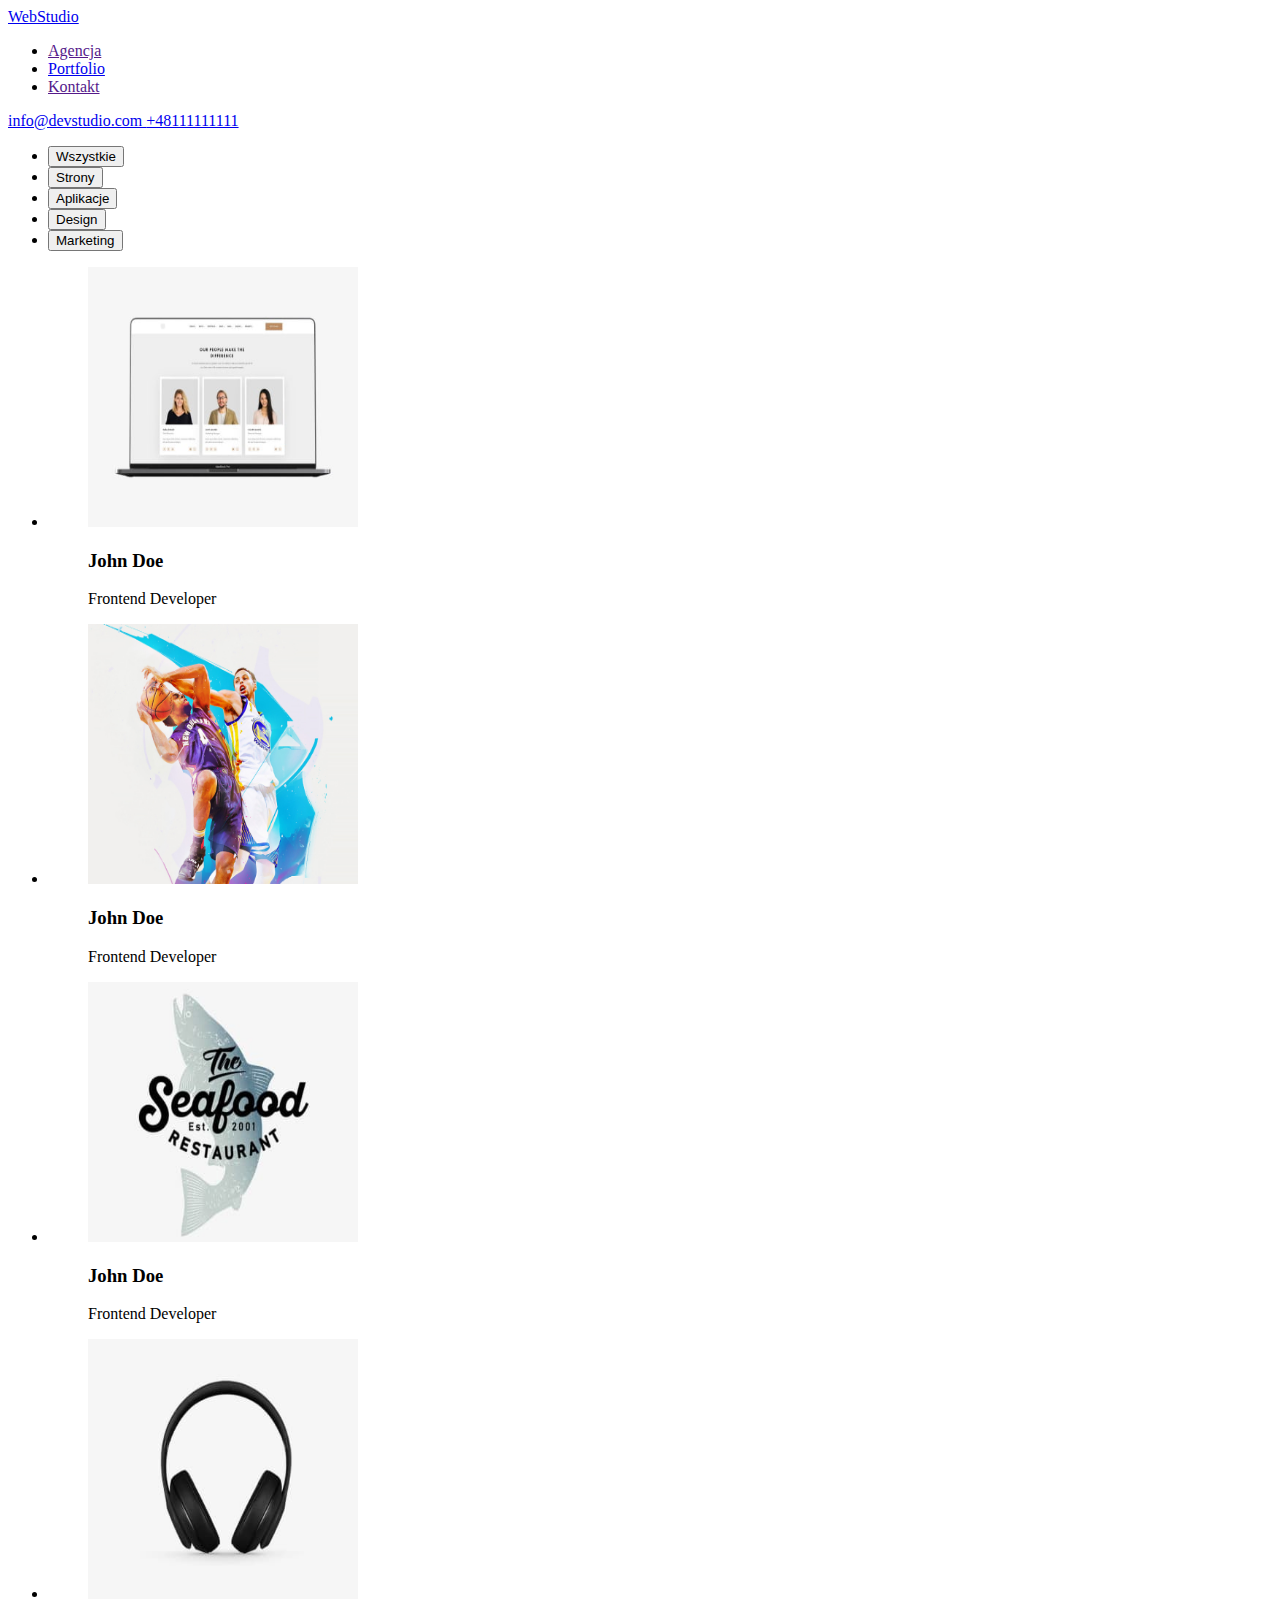
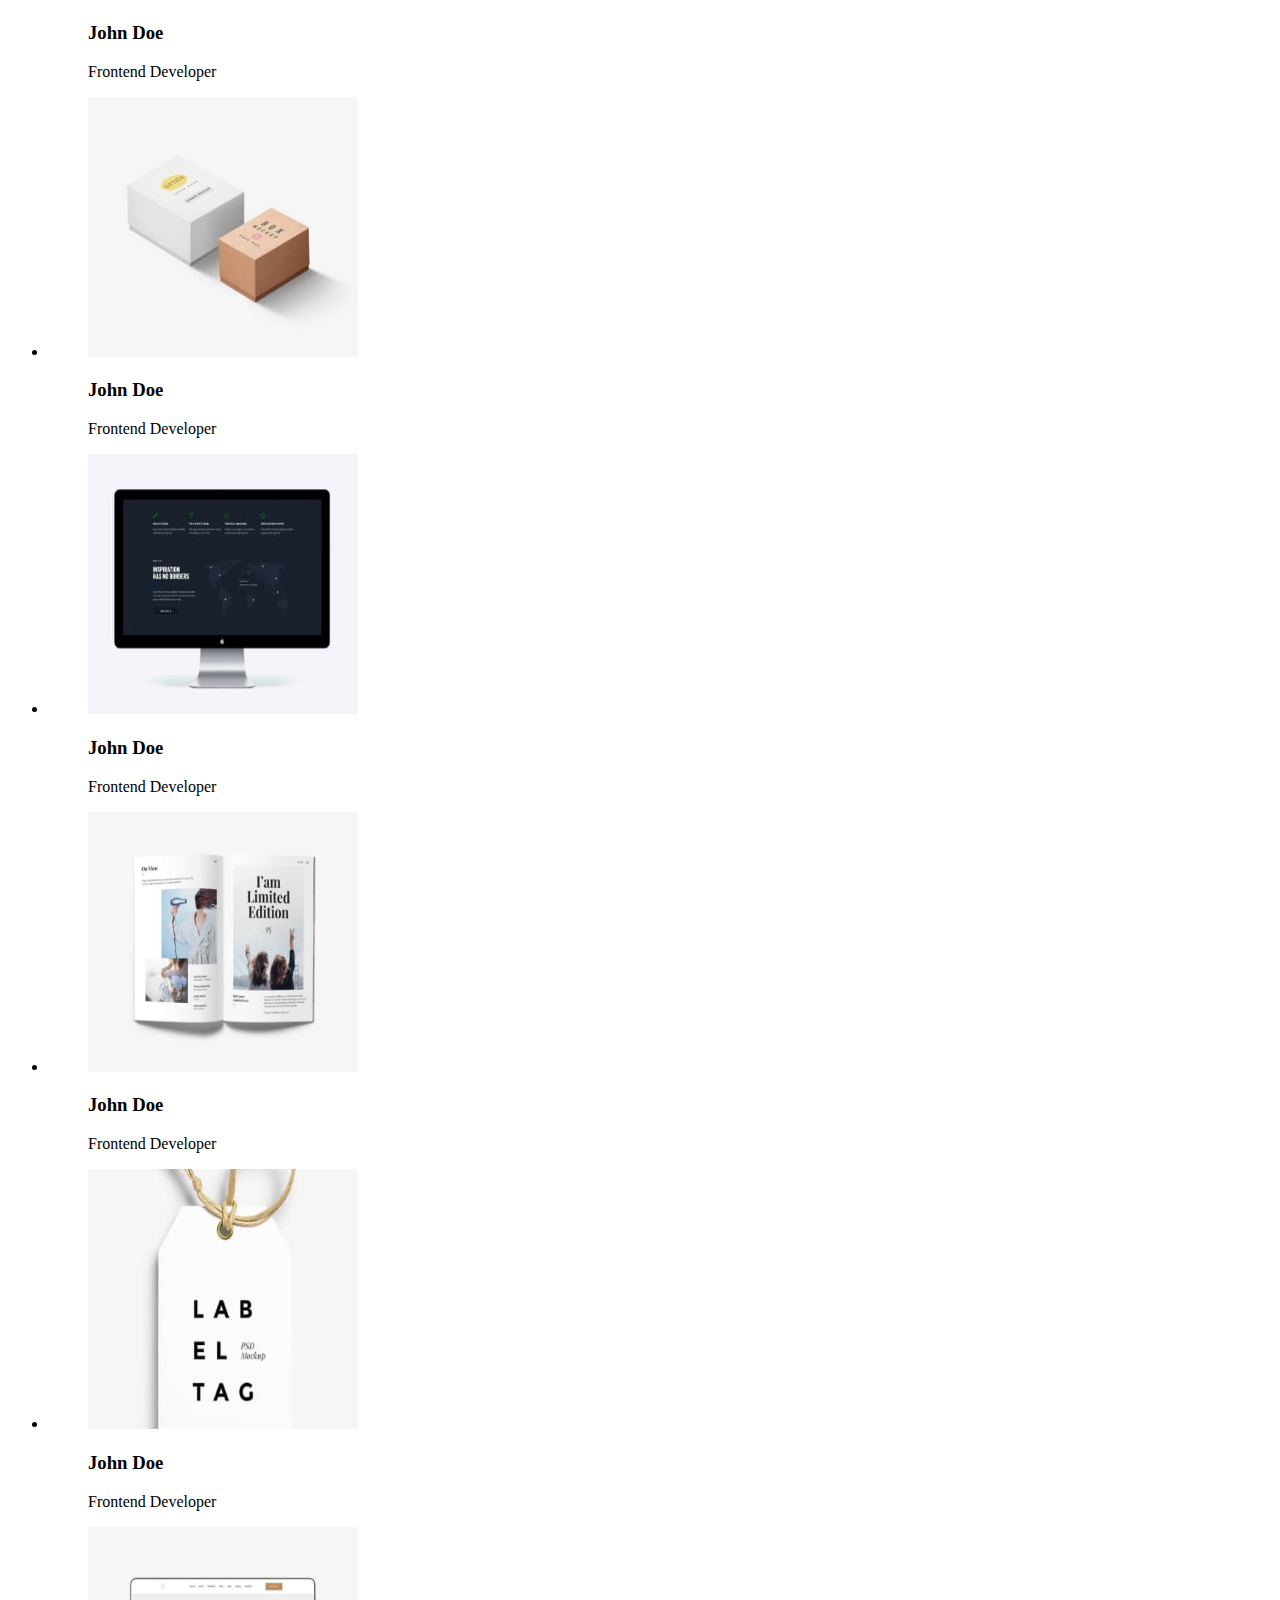
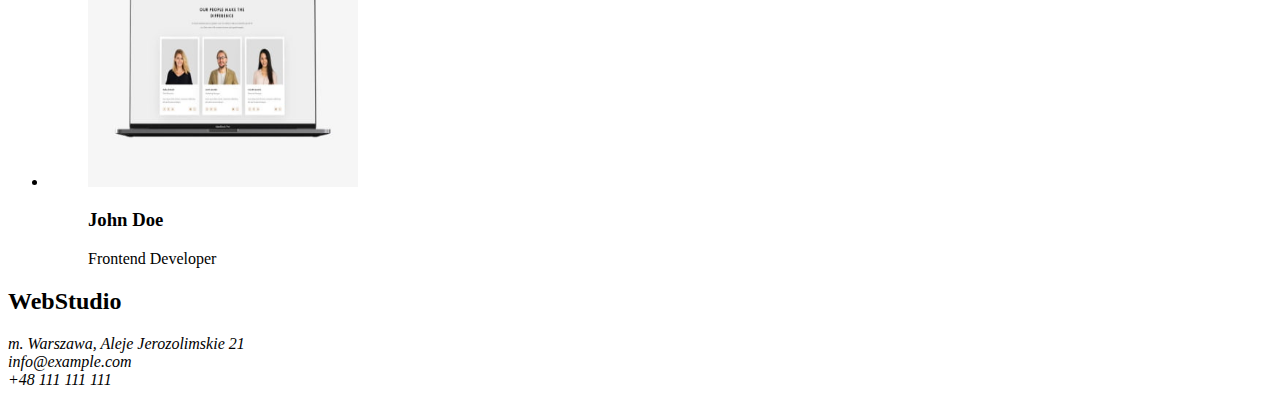
==== portfolio.html @ cae08a34 "added images to potrfolio section" ====
<!DOCTYPE html>
<html lang="en">
  <head>
    <meta charset="UTF-8" />
    <meta http-equiv="X-UA-Compatible" content="IE=edge" />
    <meta name="viewport" content="width=device-width, initial-scale=1.0" />
    <title>Portfolio</title>
  </head>
  <body>
    <header>
      <a href="index.html">WebStudio</a>
      <nav>
        <ul>
          <li><a href="">Agencja</a></li>
          <li><a href="portfolio.html">Portfolio</a></li>
          <li><a href="">Kontakt</a></li>
        </ul>
      </nav>
      <a href="mailto:info@devstudio.com">info@devstudio.com </a>
      <a href="tel:+48111111111">+48111111111</a>
    </header>

    <main>
      <section class="buttons">
        <ul>
          <li><button type="button">Wszystkie</button></li>
          <li><button type="button">Strony</button></li>
          <li><button type="button">Aplikacje</button></li>
          <li><button type="button">Design</button></li>
          <li><button type="button">Marketing</button></li>
        </ul>
      </section>
      <section class="portfolio">
        <ul>
          <li>
            <figure>
              <img
                src="/images/technocrack.jpg"
                alt="Kobieta w marynarce"
                width="270"
                height="260"
              />
              <figcaption>
                <h3>John Doe</h3>
                <p>Frontend Developer</p>
              </figcaption>
            </figure>
          </li>
          <li>
            <figure>
              <img
                src="/images/neworleanvsgoldenstar.jpg"
                alt="Kobieta w marynarce"
                width="270"
                height="260"
              />
              <figcaption>
                <h3>John Doe</h3>
                <p>Frontend Developer</p>
              </figcaption>
            </figure>
          </li>
          <li>
            <figure>
              <img
                src="/images/seafoodrest.jpg"
                alt="Kobieta w marynarce"
                width="270"
                height="260"
              />
              <figcaption>
                <h3>John Doe</h3>
                <p>Frontend Developer</p>
              </figcaption>
            </figure>
          </li>
          <li>
            <figure>
              <img
                src="/images/projectprime.jpg"
                alt="Kobieta w marynarce"
                width="270"
                height="260"
              />
              <figcaption>
                <h3>John Doe</h3>
                <p>Frontend Developer</p>
              </figcaption>
            </figure>
          </li>
          <li>
            <figure>
              <img
                src="/images/projectboxes.jpg"
                alt="Kobieta w marynarce"
                width="270"
                height="260"
              />
              <figcaption>
                <h3>John Doe</h3>
                <p>Frontend Developer</p>
              </figcaption>
            </figure>
          </li>
          <li>
            <figure>
              <img
                src="/images/inspirationhasnoborders.jpg"
                alt="Kobieta w marynarce"
                width="270"
                height="260"
              />
              <figcaption>
                <h3>John Doe</h3>
                <p>Frontend Developer</p>
              </figcaption>
            </figure>
          </li>
          <li>
            <figure>
              <img
                src="/images/limitededition.jpg"
                alt="Kobieta w marynarce"
                width="270"
                height="260"
              />
              <figcaption>
                <h3>John Doe</h3>
                <p>Frontend Developer</p>
              </figcaption>
            </figure>
          </li>
          <li>
            <figure>
              <img
                src="/images/projectlab.jpg"
                alt="Kobieta w marynarce"
                width="270"
                height="260"
              />
              <figcaption>
                <h3>John Doe</h3>
                <p>Frontend Developer</p>
              </figcaption>
            </figure>
          </li>
          <li>
            <figure>
              <img
                src="/images/technocrack.jpg"
                alt="Kobieta w marynarce"
                width="270"
                height="260"
              />
              <figcaption>
                <h3>John Doe</h3>
                <p>Frontend Developer</p>
              </figcaption>
            </figure>
          </li>
        </ul>
      </section>
    </main>

    <footer>
      <h2>WebStudio</h2>
      <address>
        m. Warszawa, Aleje Jerozolimskie 21 <br />
        info@example.com <br />
        +48 111 111 111
      </address>
    </footer>
  </body>
</html>
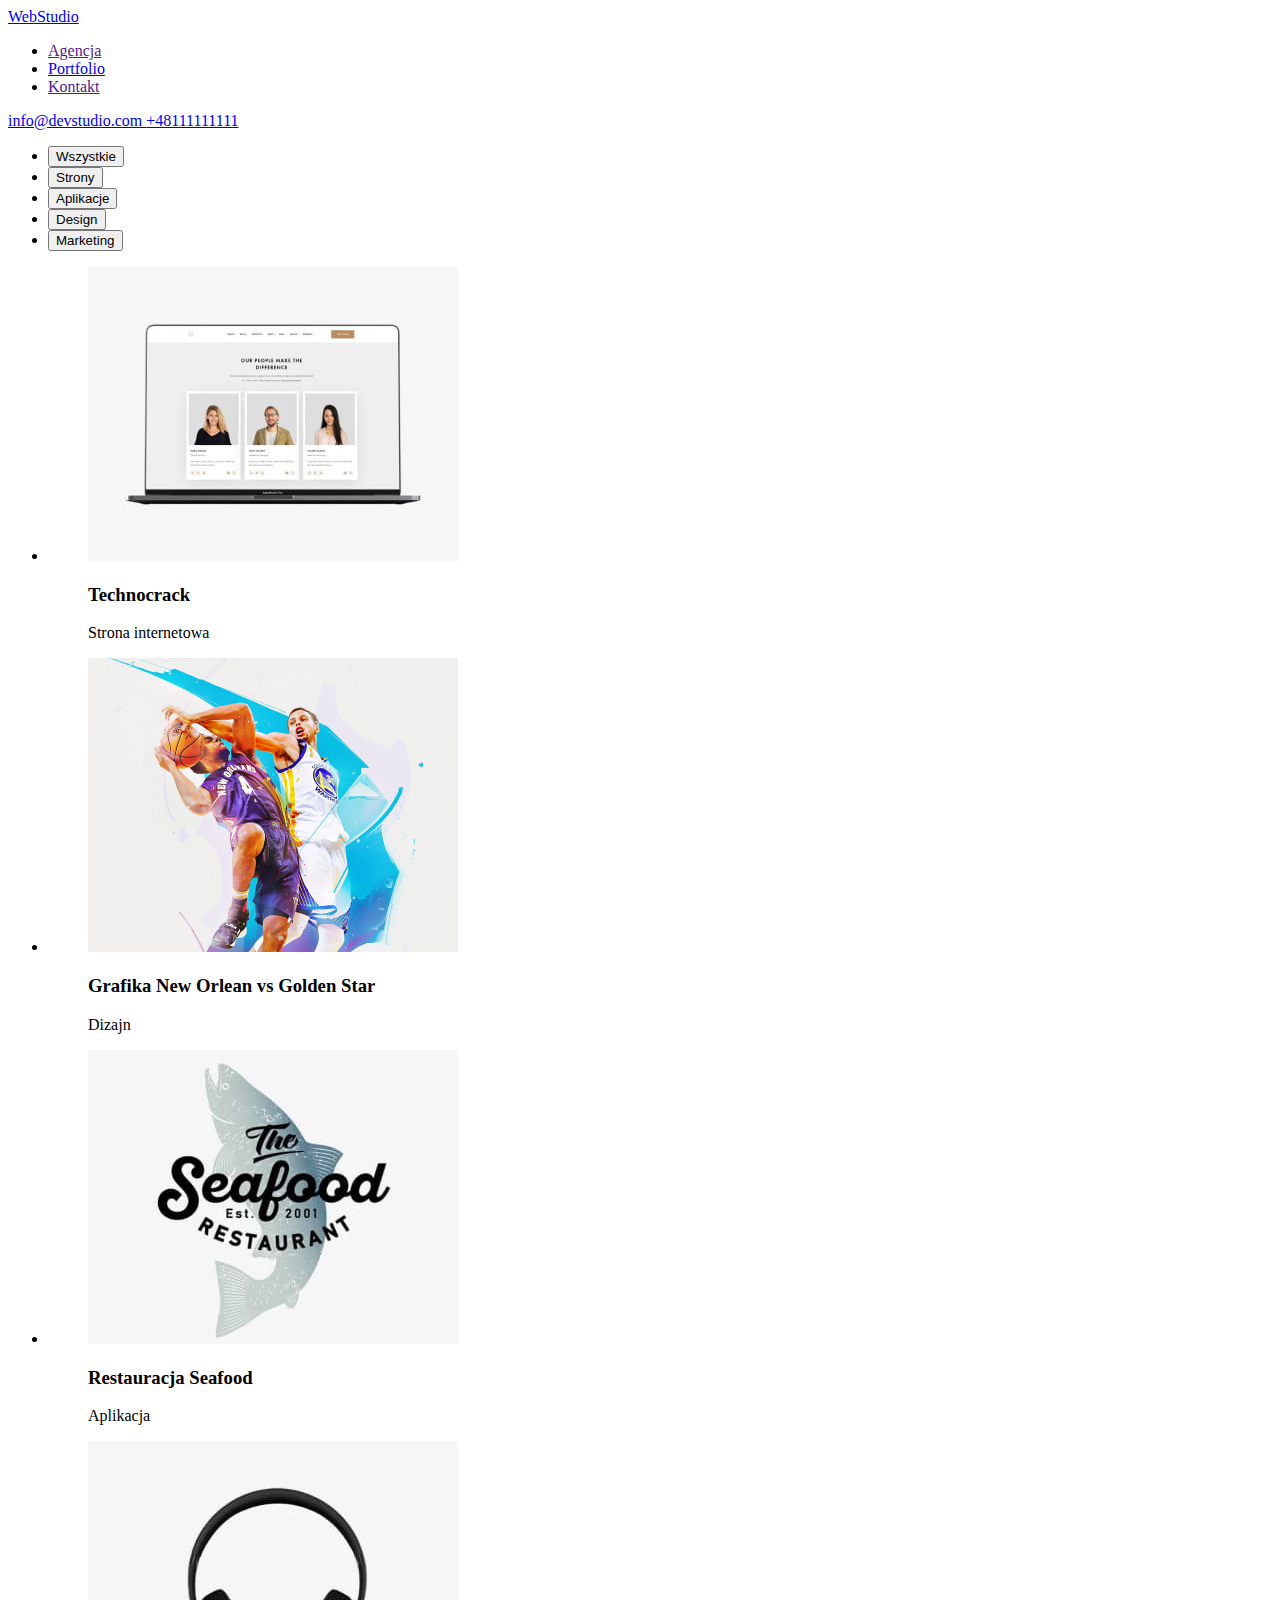
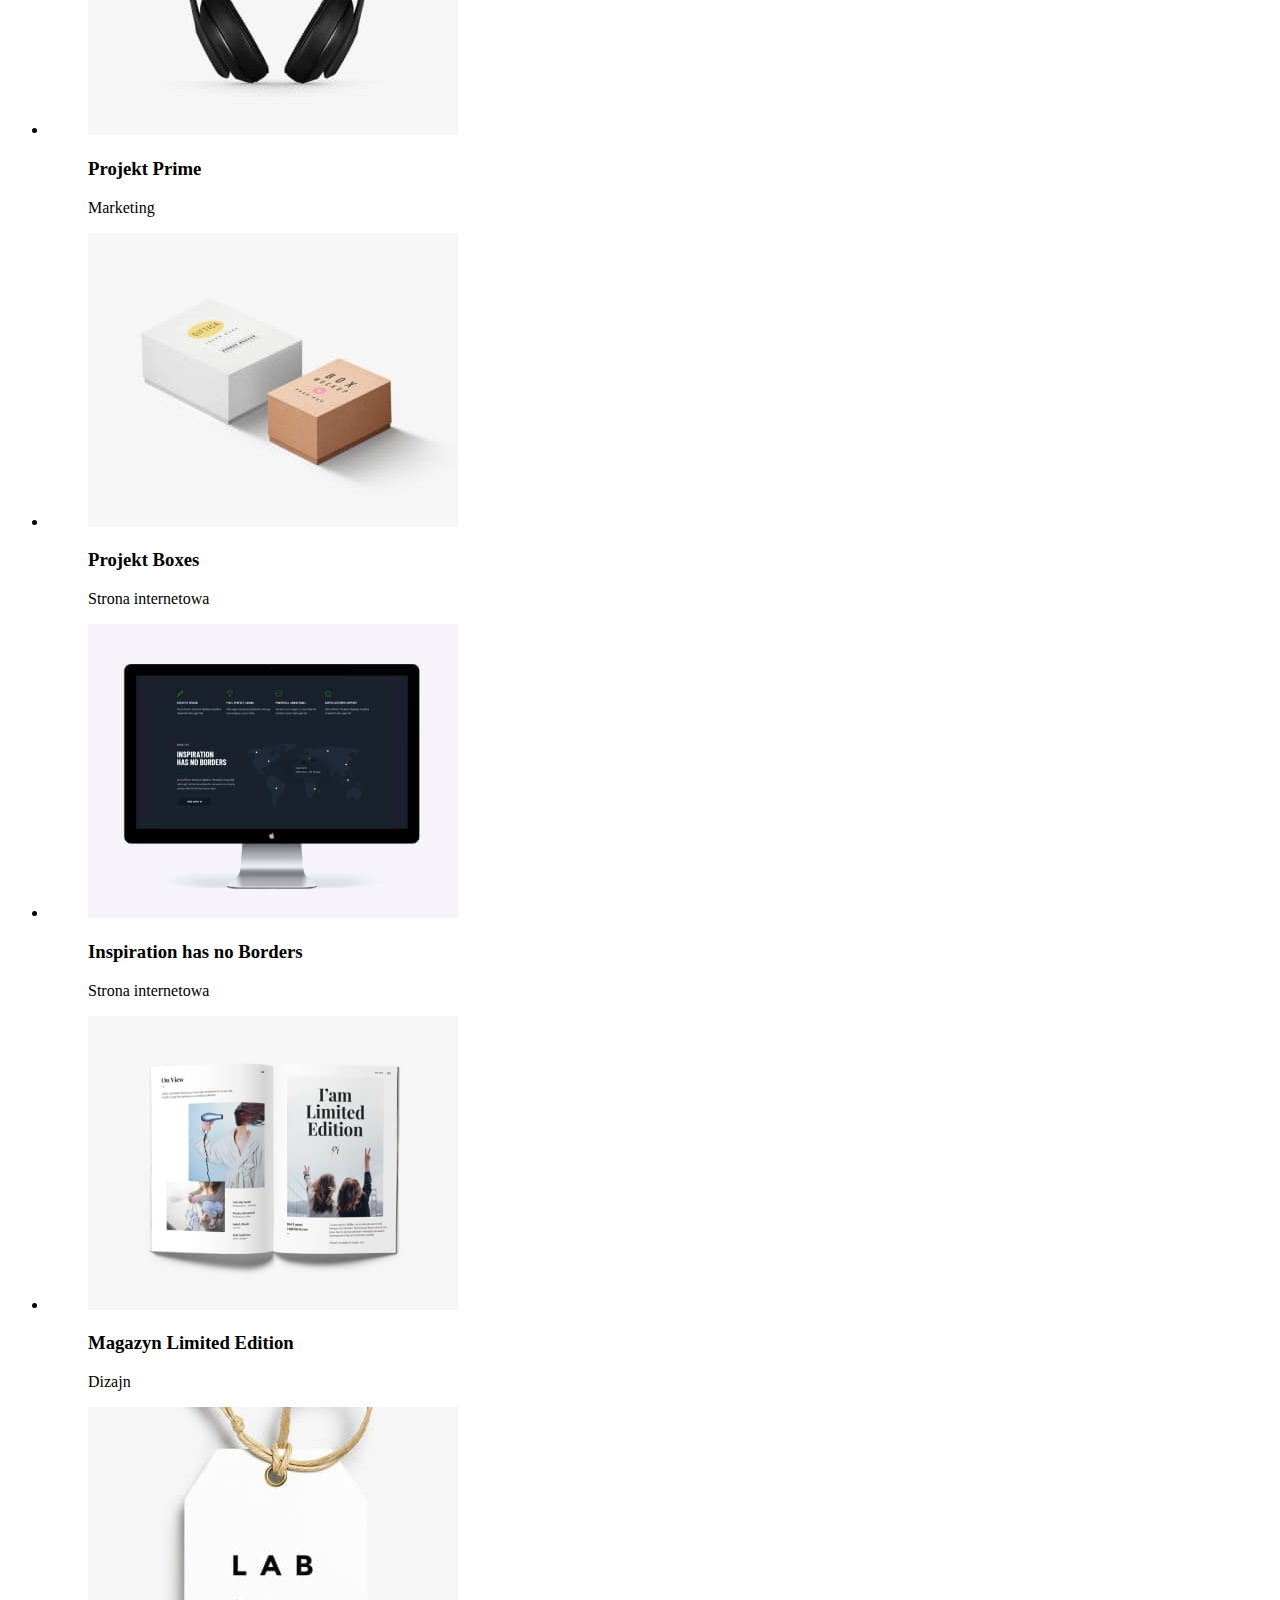
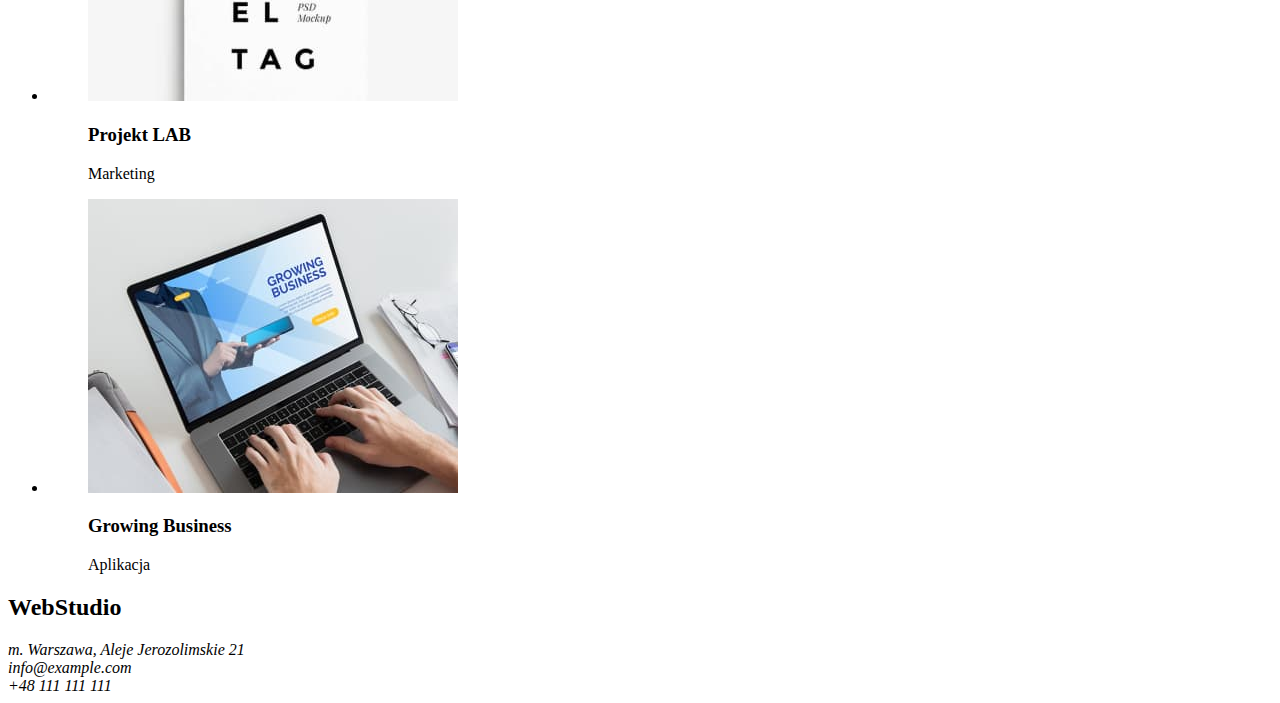
==== commit 93e086fd: "imgg describtion" ====
--- a/portfolio.html
+++ b/portfolio.html
@@ -35,126 +35,126 @@
           <li>
             <figure>
               <img
-                src="/images/technocrack.jpg"
-                alt="Kobieta w marynarce"
-                width="270"
-                height="260"
+                src="images/technocrack.jpg"
+                alt=" Strona intermetowa technocrack"
+                width="370"
+                height="294"
               />
               <figcaption>
-                <h3>John Doe</h3>
-                <p>Frontend Developer</p>
+                <h3>Technocrack</h3>
+                <p>Strona internetowa</p>
               </figcaption>
             </figure>
           </li>
           <li>
             <figure>
               <img
-                src="/images/neworleanvsgoldenstar.jpg"
-                alt="Kobieta w marynarce"
-                width="270"
-                height="260"
+                src="images/neworleanvsgoldenstar.jpg"
+                alt="Grafika New Orlean vs Golden Stare"
+               width="370"
+                height="294"
               />
               <figcaption>
-                <h3>John Doe</h3>
-                <p>Frontend Developer</p>
+                <h3>Grafika New Orlean vs Golden Star</h3>
+                <p>Dizajn</p>
               </figcaption>
             </figure>
           </li>
           <li>
             <figure>
               <img
-                src="/images/seafoodrest.jpg"
-                alt="Kobieta w marynarce"
-                width="270"
-                height="260"
-              />
-              <figcaption>
-                <h3>John Doe</h3>
-                <p>Frontend Developer</p>
+                src="images/seafoodrest.jpg"
+                alt="Restauracja Seafood"
+               width="370"
+                height="294"
+                >
+                <figcaption>
+                <h3>Restauracja Seafood</h3>
+                <p>Aplikacja</p>
               </figcaption>
             </figure>
           </li>
           <li>
             <figure>
               <img
-                src="/images/projectprime.jpg"
-                alt="Kobieta w marynarce"
-                width="270"
-                height="260"
+                src="images/projectprime.jpg"
+                alt="Projekt Prime"
+               width="370"
+                height="294"
               />
               <figcaption>
-                <h3>John Doe</h3>
-                <p>Frontend Developer</p>
+                <h3>Projekt Prime</h3>
+                <p>Marketing</p>
               </figcaption>
             </figure>
           </li>
           <li>
             <figure>
               <img
-                src="/images/projectboxes.jpg"
-                alt="Kobieta w marynarce"
-                width="270"
-                height="260"
+                src="images/projectboxes.jpg"
+                alt="Projekt Boxes"
+              width="370"
+                height="294"
               />
               <figcaption>
-                <h3>John Doe</h3>
-                <p>Frontend Developer</p>
+                <h3>Projekt Boxes</h3>
+                <p>Strona internetowa</p>
               </figcaption>
             </figure>
           </li>
           <li>
             <figure>
               <img
-                src="/images/inspirationhasnoborders.jpg"
+                src="images/inspirationhasnoborders.jpg"
                 alt="Kobieta w marynarce"
-                width="270"
-                height="260"
+               width="370"
+                height="294"
               />
               <figcaption>
-                <h3>John Doe</h3>
-                <p>Frontend Developer</p>
+                <h3>Inspiration has no Borders</h3>
+                <p>Strona internetowa</p>
               </figcaption>
             </figure>
           </li>
           <li>
             <figure>
               <img
-                src="/images/limitededition.jpg"
-                alt="Kobieta w marynarce"
-                width="270"
-                height="260"
+                src="images/limitededition.jpg"
+                alt="Magazyn Limited Edition"
+                width="370"
+                height="294"
               />
               <figcaption>
-                <h3>John Doe</h3>
-                <p>Frontend Developer</p>
+                <h3>Magazyn Limited Edition</h3>
+                <p>Dizajn</p>
               </figcaption>
             </figure>
           </li>
           <li>
             <figure>
               <img
-                src="/images/projectlab.jpg"
-                alt="Kobieta w marynarce"
-                width="270"
-                height="260"
+                src="images/projectlab.jpg"
+                alt="Projekt LAB"
+               width="370"
+                height="294"
               />
               <figcaption>
-                <h3>John Doe</h3>
-                <p>Frontend Developer</p>
+                <h3>Projekt LAB</h3>
+                <p>Marketing</p>
               </figcaption>
             </figure>
           </li>
           <li>
             <figure>
               <img
-                src="/images/technocrack.jpg"
-                alt="Kobieta w marynarce"
-                width="270"
-                height="260"
+                src="images/growingbusiness.jpg"
+                alt="Growing business"
+               width="370"
+                height="294"
               />
               <figcaption>
-                <h3>John Doe</h3>
-                <p>Frontend Developer</p>
+                <h3>Growing Business</h3>
+                <p>Aplikacja</p>
               </figcaption>
             </figure>
           </li>
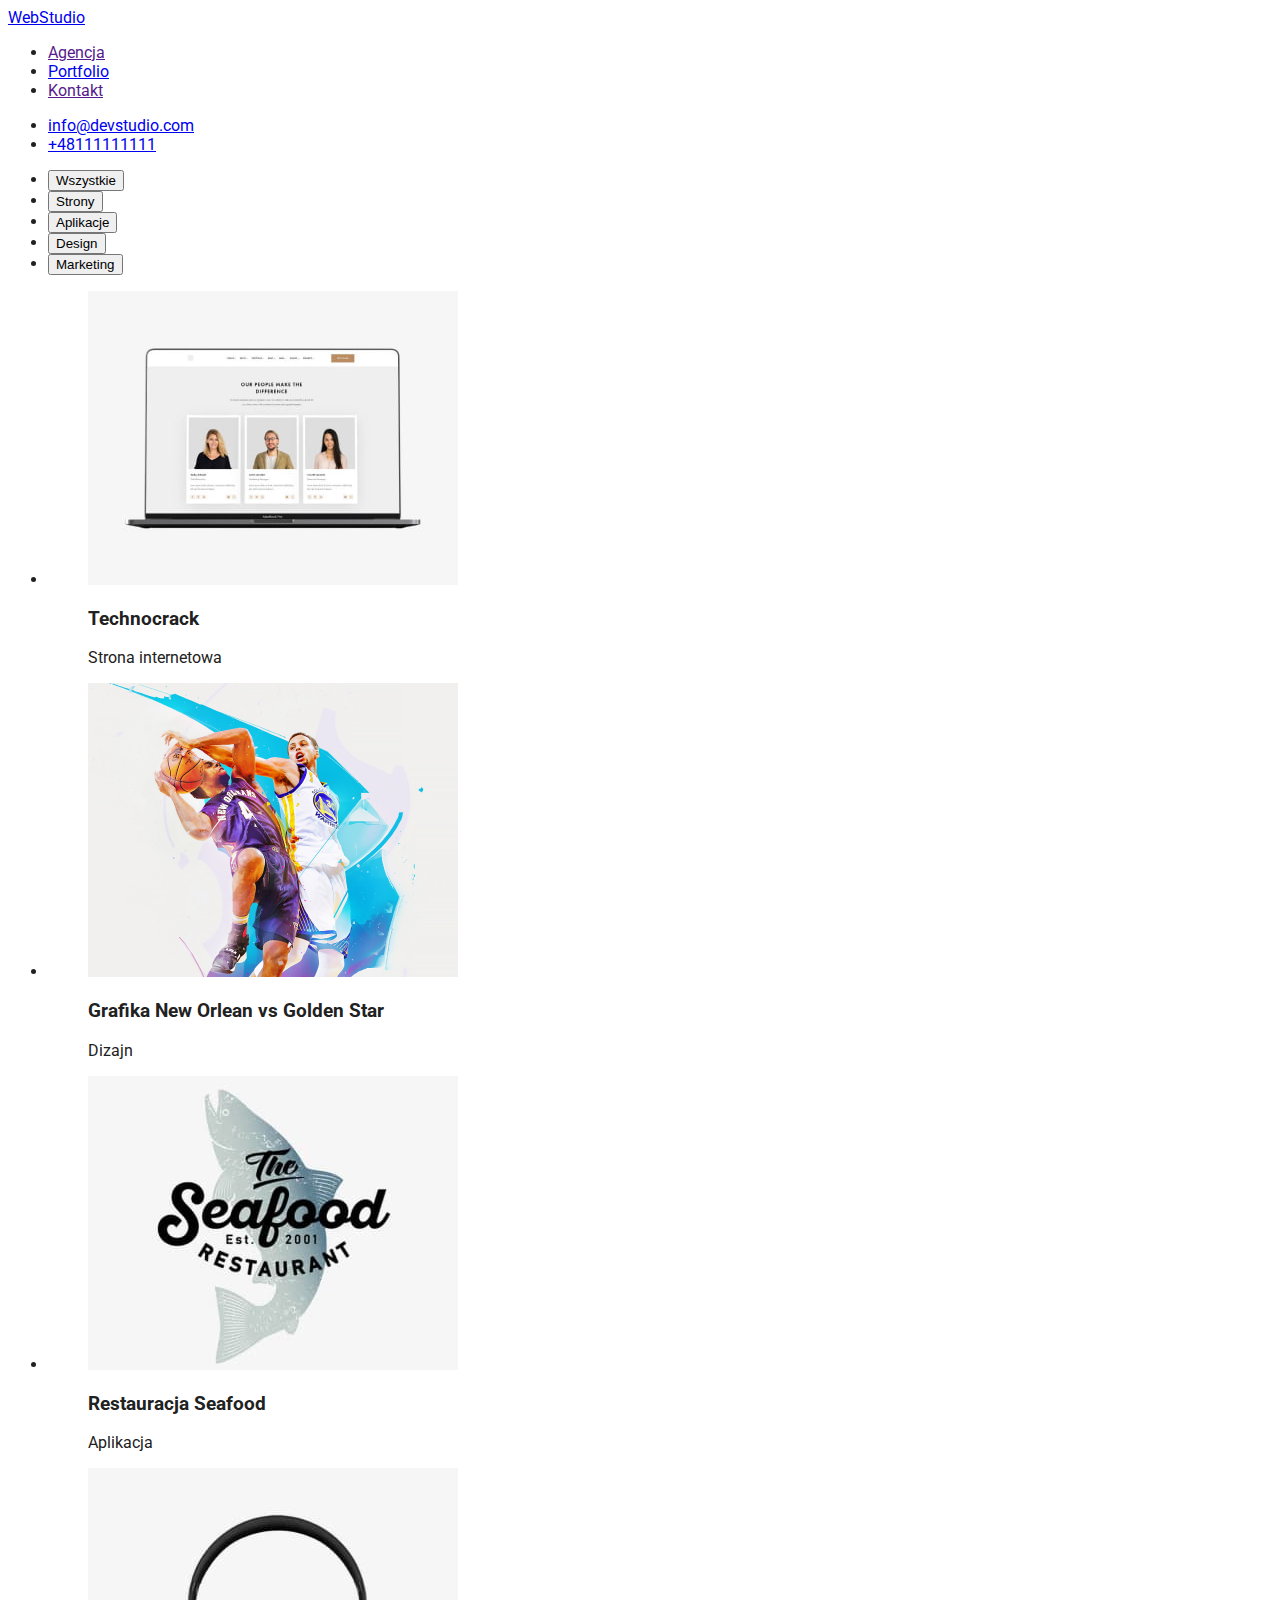
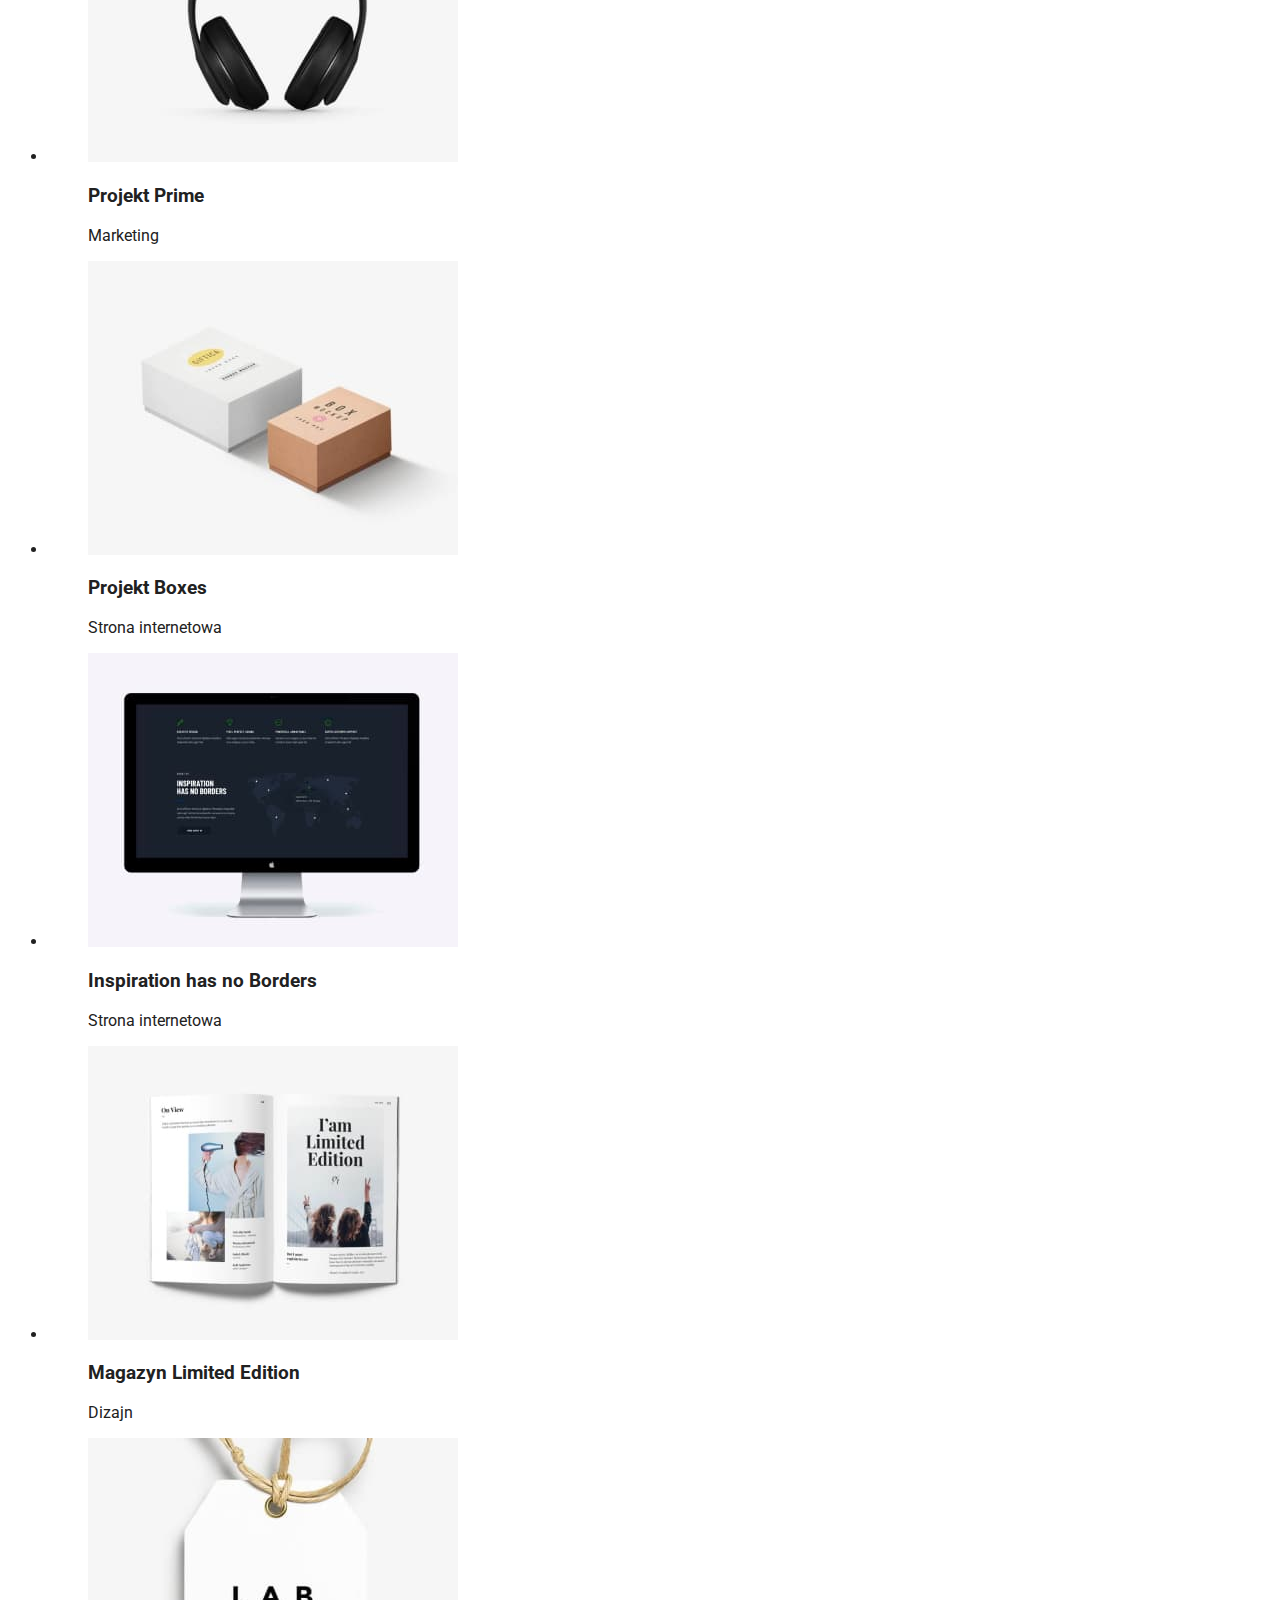
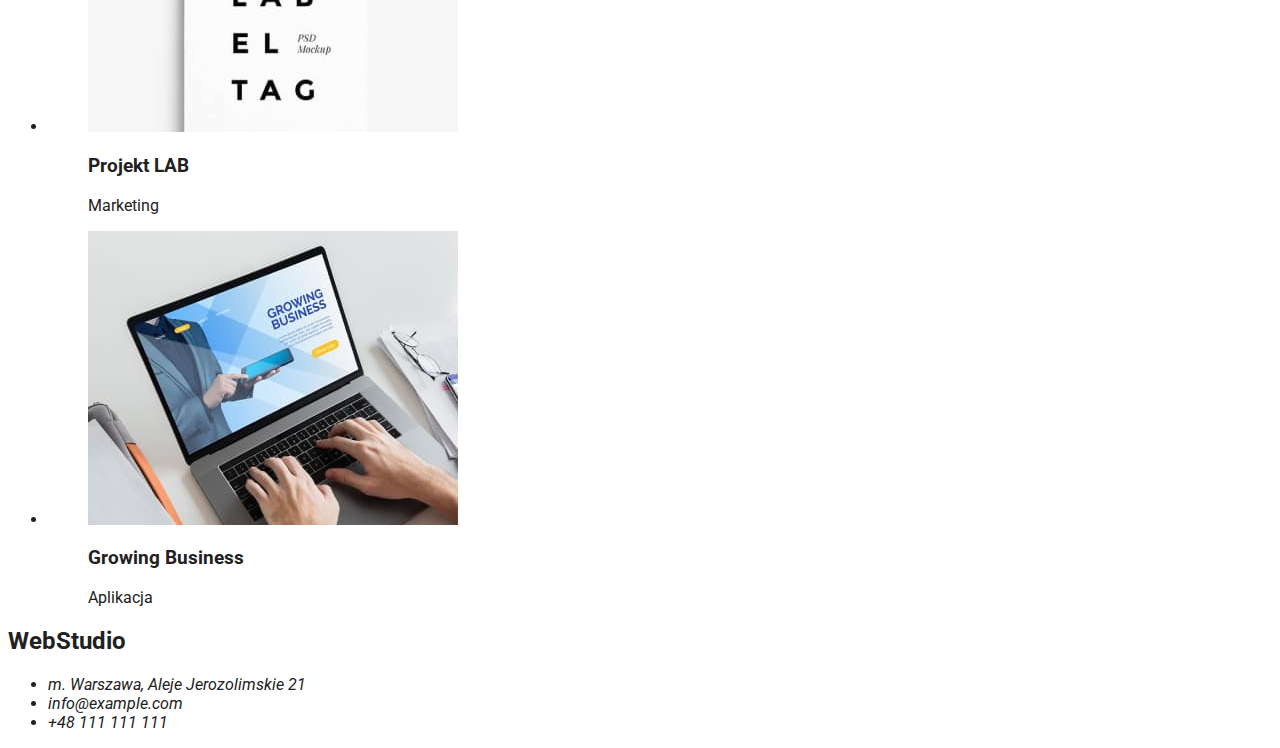
==== commit d8df2663: "changed html and added basic css" ====
--- a/portfolio.html
+++ b/portfolio.html
@@ -1,33 +1,50 @@
 <!DOCTYPE html>
 <html lang="en">
   <head>
+    <link rel="preconnect" href="https://fonts.googleapis.com" />
+    <link rel="preconnect" href="https://fonts.gstatic.com" crossorigin />
+    <link
+      href="https://fonts.googleapis.com/css2?family=Raleway:wght@700&family=Roboto:wght@400;500;700;900&display=swap"
+      rel="stylesheet"
+    />
     <meta charset="UTF-8" />
     <meta http-equiv="X-UA-Compatible" content="IE=edge" />
     <meta name="viewport" content="width=device-width, initial-scale=1.0" />
     <title>Portfolio</title>
+    <link rel="stylesheet" href="css/styles.css" />
   </head>
   <body>
     <header>
-      <a href="index.html">WebStudio</a>
-      <nav>
+      <section >
+        <nav>
+          <a href="WebStudio">WebStudio</a>
+          <ul>
+            <li><a href="">Agencja</a></li>
+            <li><a href="portfolio.html">Portfolio</a></li>
+            <li><a href="">Kontakt</a></li>
+          </ul>
+        </nav>
         <ul>
-          <li><a href="">Agencja</a></li>
-          <li><a href="portfolio.html">Portfolio</a></li>
-          <li><a href="">Kontakt</a></li>
+          <li><a href="mailto:info@devstudio.com">info@devstudio.com </a></li>
+          <li><a href="tel:+48111111111">+48111111111</a></li>
         </ul>
-      </nav>
-      <a href="mailto:info@devstudio.com">info@devstudio.com </a>
-      <a href="tel:+48111111111">+48111111111</a>
+      </section>
     </header>
 
     <main>
-      <section class="buttons">
+      <section >
         <ul>
-          <li><button type="button">Wszystkie</button></li>
+          <li>
+            <button type="button" ">Wszystkie</button>
+          </li>
           <li><button type="button">Strony</button></li>
-          <li><button type="button">Aplikacje</button></li>
+          <li>
+            <button type="button" >Aplikacje</button>
+          </li>
           <li><button type="button">Design</button></li>
-          <li><button type="button">Marketing</button></li>
+          <li>
+            <button type="button" >Marketing</button>
+          </li>
         </ul>
       </section>
       <section class="portfolio">
@@ -51,7 +68,7 @@
               <img
                 src="images/neworleanvsgoldenstar.jpg"
                 alt="Grafika New Orlean vs Golden Stare"
-               width="370"
+                width="370"
                 height="294"
               />
               <figcaption>
@@ -65,10 +82,10 @@
               <img
                 src="images/seafoodrest.jpg"
                 alt="Restauracja Seafood"
-               width="370"
+                width="370"
                 height="294"
-                >
-                <figcaption>
+              />
+              <figcaption>
                 <h3>Restauracja Seafood</h3>
                 <p>Aplikacja</p>
               </figcaption>
@@ -79,7 +96,7 @@
               <img
                 src="images/projectprime.jpg"
                 alt="Projekt Prime"
-               width="370"
+                width="370"
                 height="294"
               />
               <figcaption>
@@ -93,7 +110,7 @@
               <img
                 src="images/projectboxes.jpg"
                 alt="Projekt Boxes"
-              width="370"
+                width="370"
                 height="294"
               />
               <figcaption>
@@ -107,7 +124,7 @@
               <img
                 src="images/inspirationhasnoborders.jpg"
                 alt="Kobieta w marynarce"
-               width="370"
+                width="370"
                 height="294"
               />
               <figcaption>
@@ -135,7 +152,7 @@
               <img
                 src="images/projectlab.jpg"
                 alt="Projekt LAB"
-               width="370"
+                width="370"
                 height="294"
               />
               <figcaption>
@@ -149,7 +166,7 @@
               <img
                 src="images/growingbusiness.jpg"
                 alt="Growing business"
-               width="370"
+                width="370"
                 height="294"
               />
               <figcaption>
@@ -165,9 +182,11 @@
     <footer>
       <h2>WebStudio</h2>
       <address>
-        m. Warszawa, Aleje Jerozolimskie 21 <br />
-        info@example.com <br />
-        +48 111 111 111
+        <ul>
+          <li>m. Warszawa, Aleje Jerozolimskie 21</li>
+          <li>info@example.com</li>
+          <li>+48 111 111 111</li>
+        </ul>
       </address>
     </footer>
   </body>
--- a/css/styles.css
+++ b/css/styles.css
@@ -0,0 +1,5 @@
+body {
+  font-family: "Roboto", sans-serif;
+  color: #212121;
+  background-color: #ffffff;
+}
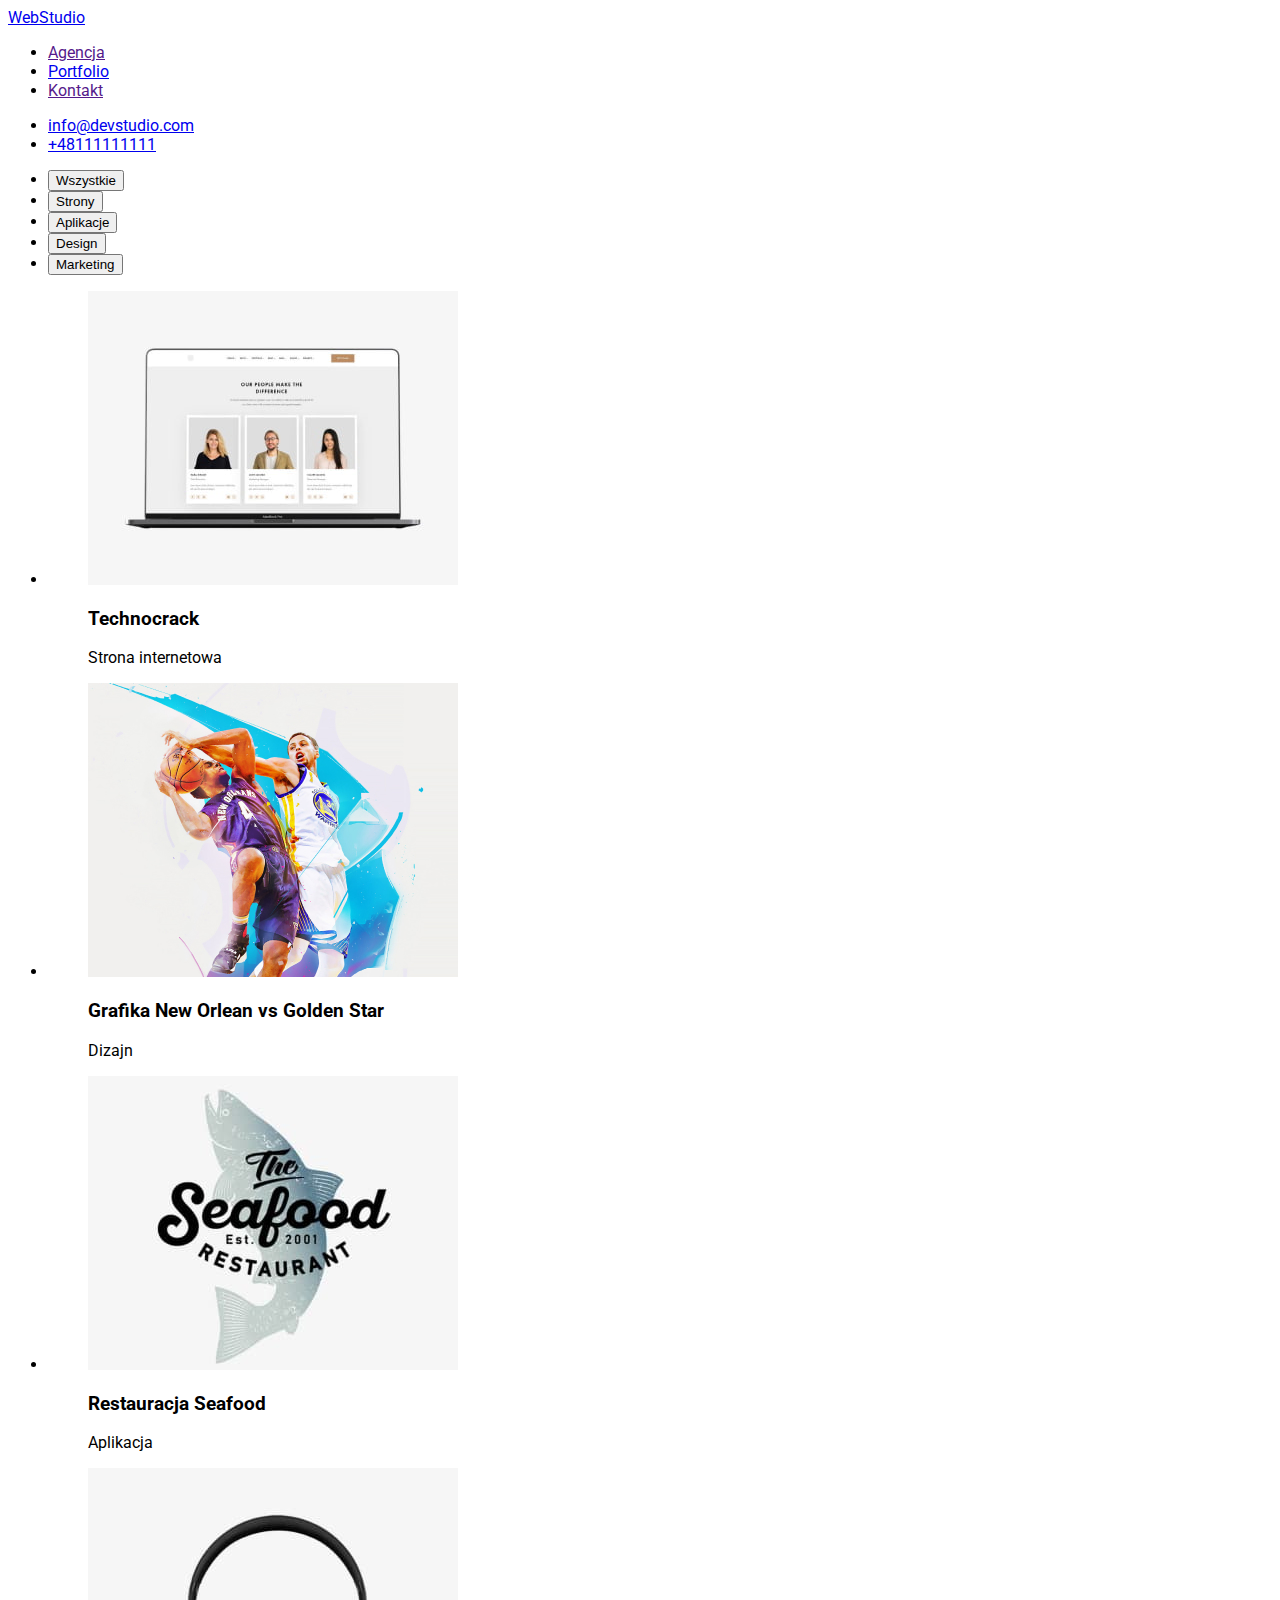
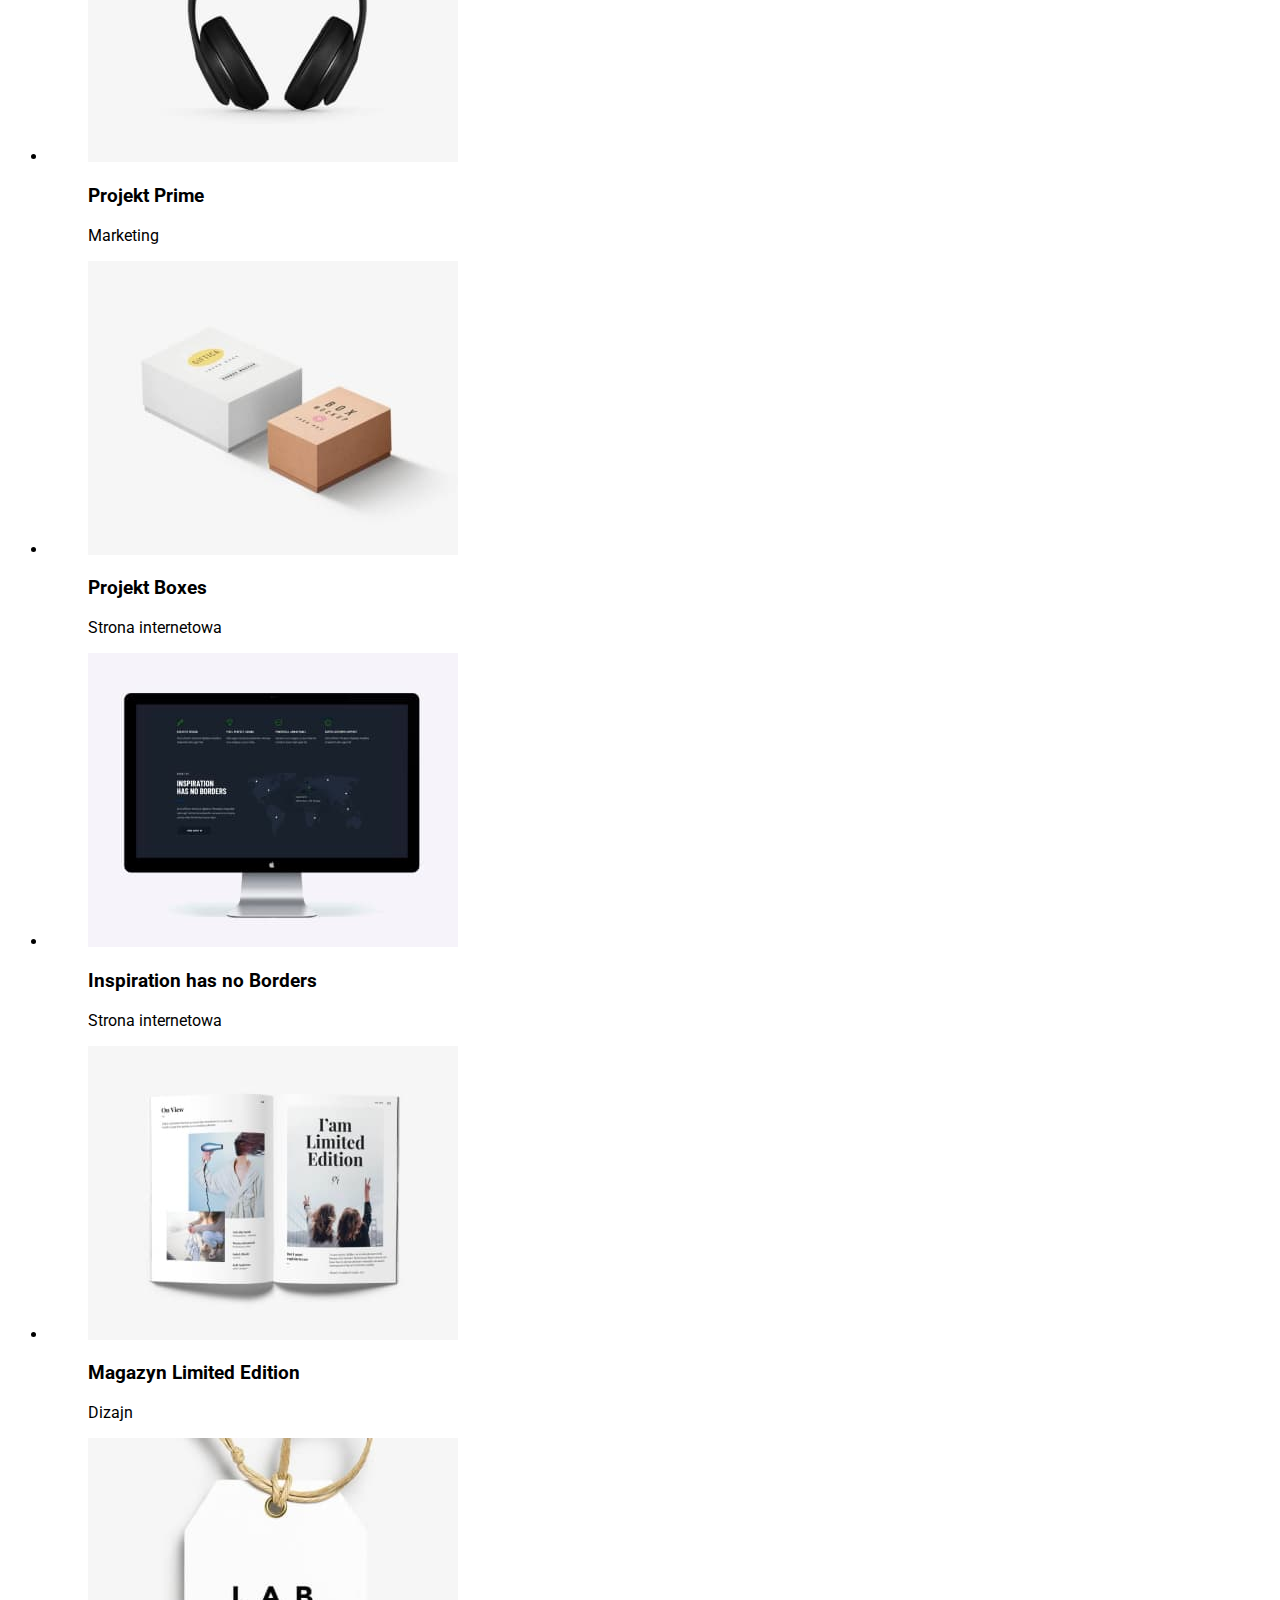
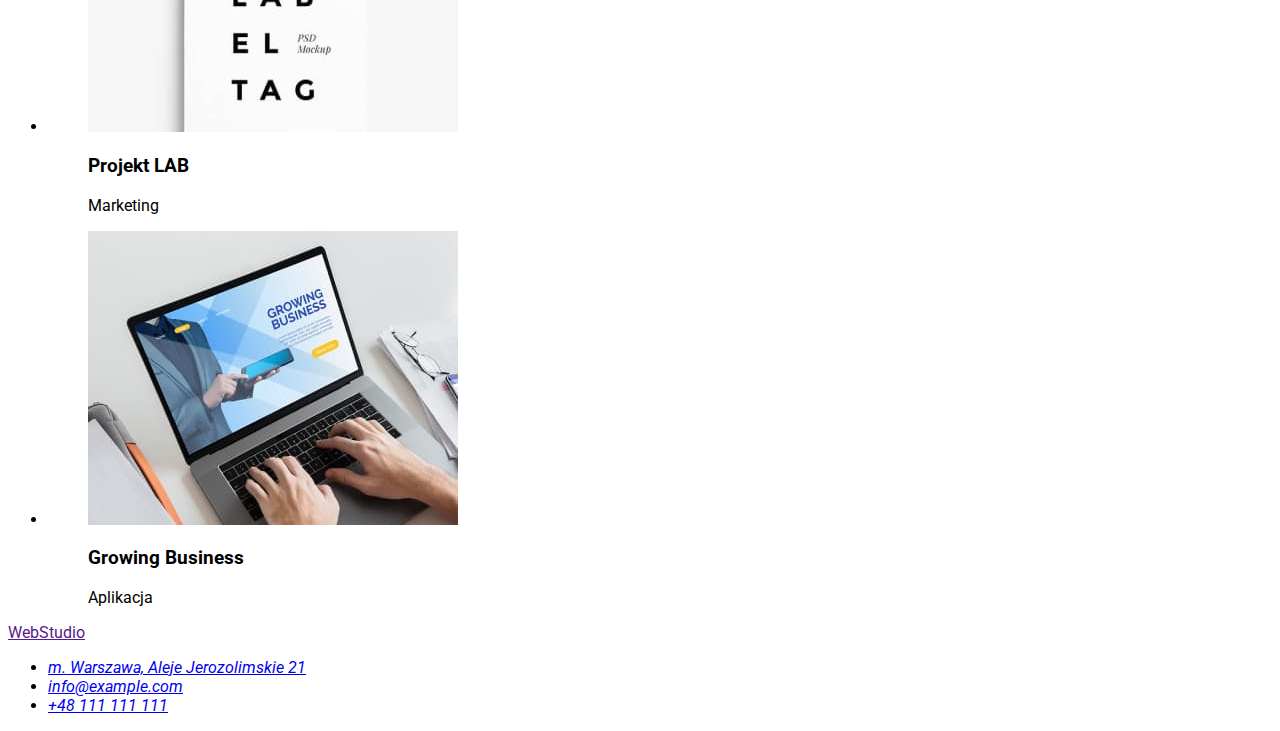
==== commit 8397a057: "classes in portfolio and basic styles" ====
--- a/portfolio.html
+++ b/portfolio.html
@@ -15,41 +15,61 @@
   </head>
   <body>
     <header>
-      <section >
-        <nav>
-          <a href="WebStudio">WebStudio</a>
-          <ul>
-            <li><a href="">Agencja</a></li>
-            <li><a href="portfolio.html">Portfolio</a></li>
-            <li><a href="">Kontakt</a></li>
+      <section class="header">
+        <nav class="header_nav">
+          <a href="WebStudio" class="header_logo"
+            ><span class="logo_first_part">Web</span>Studio</a
+          >
+          <ul class="header_menu_list">
+            <li class="header_menu_item">
+              <a href="" class="header_menu_link">Agencja</a>
+            </li>
+            <li class="header_menu_item">
+              <a href="portfolio.html" class="header_menu_link">Portfolio</a>
+            </li>
+            <li class="header_menu_item">
+              <a href="" class="header_menu_link">Kontakt</a>
+            </li>
           </ul>
         </nav>
-        <ul>
-          <li><a href="mailto:info@devstudio.com">info@devstudio.com </a></li>
-          <li><a href="tel:+48111111111">+48111111111</a></li>
+        <ul class="header_contact">
+          <li class="header_contact_item">
+            <a href="mailto:info@devstudio.com" class="header_contact_link"
+              >info@devstudio.com
+            </a>
+          </li>
+          <li class="header_contact_item">
+            <a href="tel:+48111111111" class="header_contact_link"
+              >+48111111111</a
+            >
+          </li>
         </ul>
       </section>
     </header>
 
     <main>
       <section >
-        <ul>
-          <li>
-            <button type="button" ">Wszystkie</button>
-          </li>
-          <li><button type="button">Strony</button></li>
-          <li>
-            <button type="button" >Aplikacje</button>
-          </li>
-          <li><button type="button">Design</button></li>
-          <li>
-            <button type="button" >Marketing</button>
+        <ul class="filters">
+          <li class="filters_list">
+            <button class="filters_button" type="button">Wszystkie</button>
+          </li>
+          <li class="filters_list">
+            <button class="filters_button" type="button">Strony</button>
+          </li>
+          <li class="filters_list">
+            <button class="filters_button" type="button">Aplikacje</button>
+          </li>
+          <li class="filters_list">
+            <button class="filters_button" type="button">Design</button>
+          </li>
+          <li class="filters_list">
+            <button class="filters_button" type="button">Marketing</button>
           </li>
         </ul>
       </section>
       <section class="portfolio">
-        <ul>
-          <li>
+        <ul class="portfolio_list">
+          <li class="portfolio_item">
             <figure>
               <img
                 src="images/technocrack.jpg"
@@ -58,12 +78,12 @@
                 height="294"
               />
               <figcaption>
-                <h3>Technocrack</h3>
-                <p>Strona internetowa</p>
-              </figcaption>
-            </figure>
-          </li>
-          <li>
+                <h3 class="portfolio_tittle">Technocrack</h3>
+                <p class="portfolio_text">Strona internetowa</p>
+              </figcaption>
+            </figure>
+          </li>
+          <li class="portfolio_item">
             <figure>
               <img
                 src="images/neworleanvsgoldenstar.jpg"
@@ -72,12 +92,14 @@
                 height="294"
               />
               <figcaption>
-                <h3>Grafika New Orlean vs Golden Star</h3>
-                <p>Dizajn</p>
-              </figcaption>
-            </figure>
-          </li>
-          <li>
+                <h3 class="portfolio_tittle">
+                  Grafika New Orlean vs Golden Star
+                </h3>
+                <p class="portfolio_text">Dizajn</p>
+              </figcaption>
+            </figure>
+          </li>
+          <li class="portfolio_item">
             <figure>
               <img
                 src="images/seafoodrest.jpg"
@@ -86,12 +108,12 @@
                 height="294"
               />
               <figcaption>
-                <h3>Restauracja Seafood</h3>
-                <p>Aplikacja</p>
-              </figcaption>
-            </figure>
-          </li>
-          <li>
+                <h3 class="portfolio_tittle">Restauracja Seafood</h3>
+                <p class="portfolio_text">Aplikacja</p>
+              </figcaption>
+            </figure>
+          </li>
+          <li class="portfolio_item">
             <figure>
               <img
                 src="images/projectprime.jpg"
@@ -100,12 +122,12 @@
                 height="294"
               />
               <figcaption>
-                <h3>Projekt Prime</h3>
-                <p>Marketing</p>
-              </figcaption>
-            </figure>
-          </li>
-          <li>
+                <h3 class="portfolio_tittle">Projekt Prime</h3>
+                <p class="portfolio_text">Marketing</p>
+              </figcaption>
+            </figure>
+          </li>
+          <li class="portfolio_item">
             <figure>
               <img
                 src="images/projectboxes.jpg"
@@ -114,12 +136,12 @@
                 height="294"
               />
               <figcaption>
-                <h3>Projekt Boxes</h3>
-                <p>Strona internetowa</p>
-              </figcaption>
-            </figure>
-          </li>
-          <li>
+                <h3 class="portfolio_tittle">Projekt Boxes</h3>
+                <p class="portfolio_text">Strona internetowa</p>
+              </figcaption>
+            </figure>
+          </li>
+          <li class="portfolio_item">
             <figure>
               <img
                 src="images/inspirationhasnoborders.jpg"
@@ -128,12 +150,12 @@
                 height="294"
               />
               <figcaption>
-                <h3>Inspiration has no Borders</h3>
-                <p>Strona internetowa</p>
-              </figcaption>
-            </figure>
-          </li>
-          <li>
+                <h3 class="portfolio_tittle">Inspiration has no Borders</h3>
+                <p class="portfolio_text">Strona internetowa</p>
+              </figcaption>
+            </figure>
+          </li>
+          <li class="portfolio_item">
             <figure>
               <img
                 src="images/limitededition.jpg"
@@ -142,12 +164,12 @@
                 height="294"
               />
               <figcaption>
-                <h3>Magazyn Limited Edition</h3>
-                <p>Dizajn</p>
-              </figcaption>
-            </figure>
-          </li>
-          <li>
+                <h3 class="portfolio_tittle">Magazyn Limited Edition</h3>
+                <p class="portfolio_text">Dizajn</p>
+              </figcaption>
+            </figure>
+          </li>
+          <li class="portfolio_item">
             <figure>
               <img
                 src="images/projectlab.jpg"
@@ -156,12 +178,12 @@
                 height="294"
               />
               <figcaption>
-                <h3>Projekt LAB</h3>
-                <p>Marketing</p>
-              </figcaption>
-            </figure>
-          </li>
-          <li>
+                <h3 class="portfolio_tittle">Projekt LAB</h3>
+                <p class="portfolio_text">Marketing</p>
+              </figcaption>
+            </figure>
+          </li>
+          <li class="portfolio_item">
             <figure>
               <img
                 src="images/growingbusiness.jpg"
@@ -170,8 +192,8 @@
                 height="294"
               />
               <figcaption>
-                <h3>Growing Business</h3>
-                <p>Aplikacja</p>
+                <h3 class="portfolio_tittle">Growing Business</h3>
+                <p class="portfolio_text">Aplikacja</p>
               </figcaption>
             </figure>
           </li>
@@ -180,12 +202,24 @@
     </main>
 
     <footer>
-      <h2>WebStudio</h2>
+      <a href="" class="footer_logo">
+        <span class="logo_first_part">Web</span>Studio</a
+      >
       <address>
-        <ul>
-          <li>m. Warszawa, Aleje Jerozolimskie 21</li>
-          <li>info@example.com</li>
-          <li>+48 111 111 111</li>
+        <ul class="footer_list">
+          <li>
+            <a class="footer_link" href="https://goo.gl/maps/kYdDBKaU15SzFSr7A"
+              >m. Warszawa, Aleje Jerozolimskie 21</a
+            >
+          </li>
+          <li>
+            <a class="footer_link" href="mailto:info@example.com"
+              >info@example.com</a
+            >
+          </li>
+          <li>
+            <a class="footer_link" href="tel:+48111111111"> +48 111 111 111</a>
+          </li>
         </ul>
       </address>
     </footer>
--- a/css/styles.css
+++ b/css/styles.css
@@ -1,5 +1,17 @@
+:root {
+  --primary-fonts: "Roboto", sans-serif;
+  --logo-fonts: "Raleway", sans-serif;
+  --color-one: #2196f3;
+  --color-two: #212121;
+  --color-three: #757575;
+  --color-four: #ffffff;
+  --color-five: #f5f4fa;
+  --color-six: #2f303a;
+ --color-seven:#000000;
+}
+
 body {
   font-family: "Roboto", sans-serif;
-  color: #212121;
-  background-color: #ffffff;
+  color: var(--color-seven);
+  background-color: var(--color-four);
 }
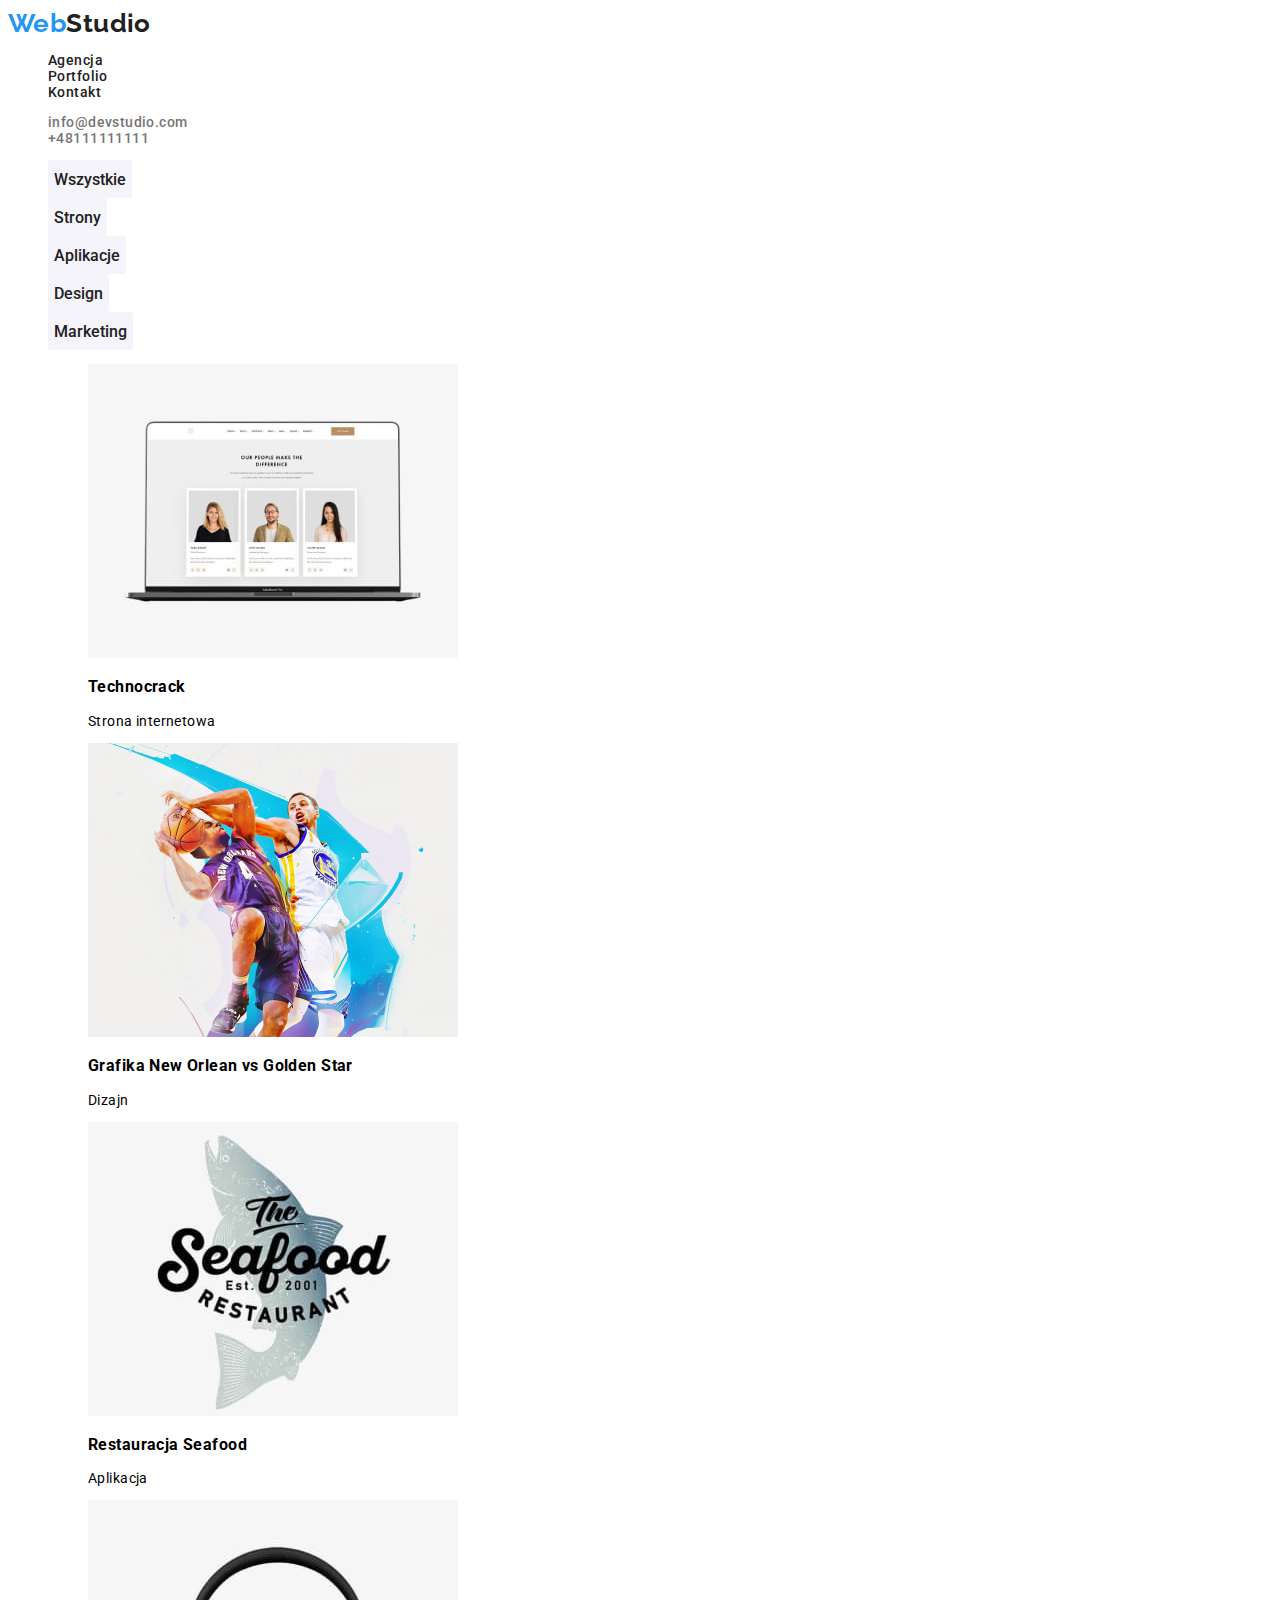
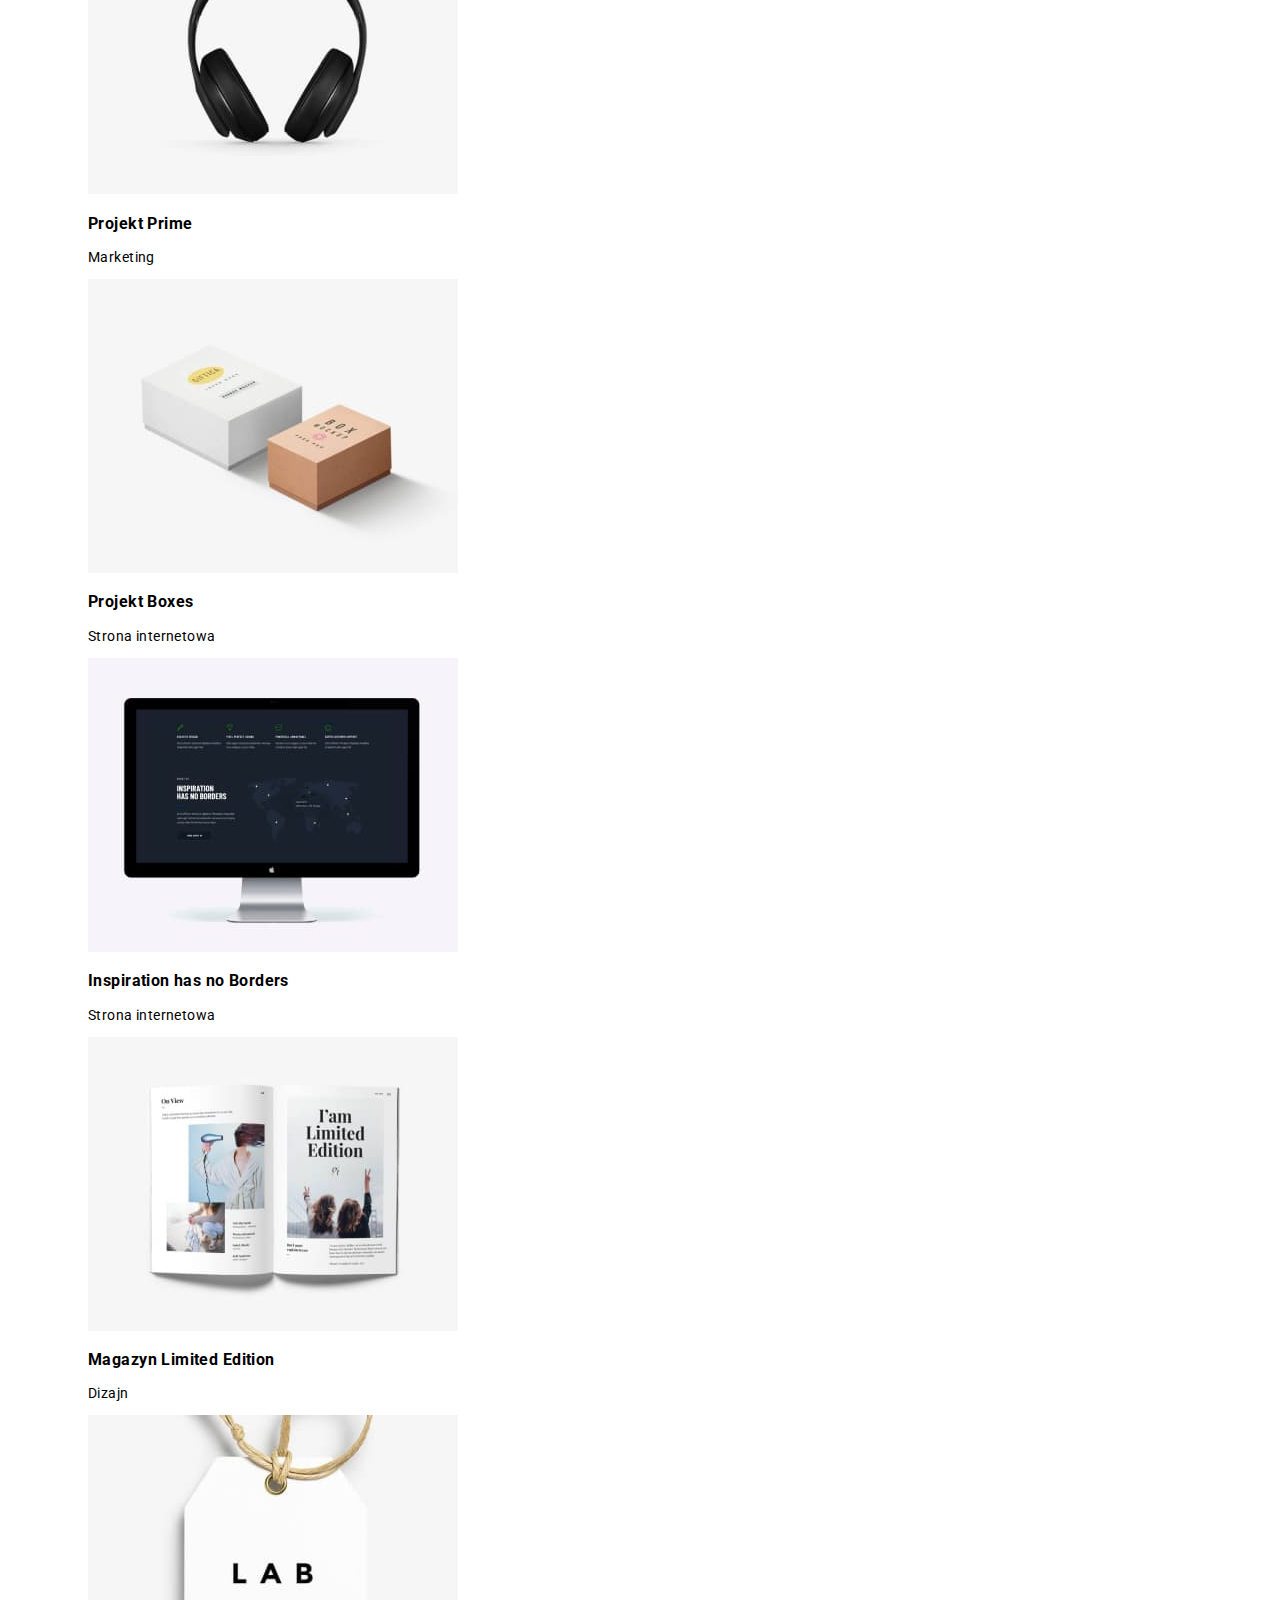
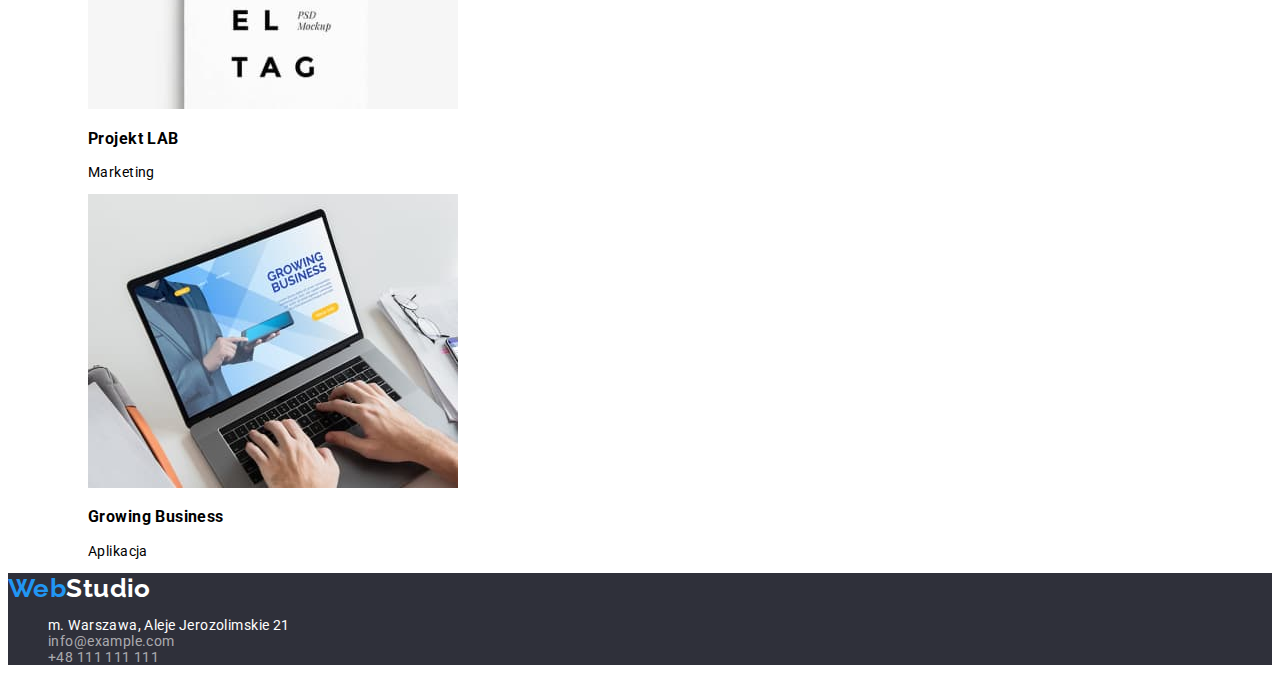
==== commit 398e9189: "added most of styles" ====
--- a/portfolio.html
+++ b/portfolio.html
@@ -17,7 +17,7 @@
     <header>
       <section class="header">
         <nav class="header_nav">
-          <a href="WebStudio" class="header_logo"
+          <a href="index.html" class="header_logo"
             ><span class="logo_first_part">Web</span>Studio</a
           >
           <ul class="header_menu_list">
@@ -32,7 +32,7 @@
             </li>
           </ul>
         </nav>
-        <ul class="header_contact">
+        <ul class="header_contact_list">
           <li class="header_contact_item">
             <a href="mailto:info@devstudio.com" class="header_contact_link"
               >info@devstudio.com
@@ -48,7 +48,7 @@
     </header>
 
     <main>
-      <section >
+      <section class=filters_cards>
         <ul class="filters">
           <li class="filters_list">
             <button class="filters_button" type="button">Wszystkie</button>
@@ -201,14 +201,16 @@
       </section>
     </main>
 
-    <footer>
+    <footer class="footer">
       <a href="" class="footer_logo">
         <span class="logo_first_part">Web</span>Studio</a
       >
       <address>
         <ul class="footer_list">
           <li>
-            <a class="footer_link" href="https://goo.gl/maps/kYdDBKaU15SzFSr7A"
+            <a
+              class="footer_link footer-localisation"
+              href="https://goo.gl/maps/kYdDBKaU15SzFSr7A"
               >m. Warszawa, Aleje Jerozolimskie 21</a
             >
           </li>
--- a/css/styles.css
+++ b/css/styles.css
@@ -7,11 +7,172 @@
   --color-four: #ffffff;
   --color-five: #f5f4fa;
   --color-six: #2f303a;
- --color-seven:#000000;
+  --color-seven: #000000;
+}
+/*basic web styles*/
+body {
+  font-family: var(--primary-fonts);
+  color: var(--color-seven);
+  background-color: var(--color-four);
+  letter-spacing: 0.03em;
+  font-size: 14px;
 }
 
-body {
-  font-family: "Roboto", sans-serif;
-  color: var(--color-seven);
+/*header styles*/
+.header_logo {
+  font-family: var(--logo-fonts);
+  font-weight: 700;
+  font-size: 26px;
+  color: var(--color-two);
+}
+.logo_first_part {
+  color: var(--color-one);
+}
+.header_logo,
+.header_menu_link,
+.header_contact_link {
+  text-decoration: none;
+}
+.header_menu_list,
+.header_contact_list {
+  list-style: none;
+}
+.header_menu_link {
+  color: var(--color-two);
+  font-weight: 500;
+  cursor: pointer;
+}
+
+.header_menu_link:hover,
+.header_contact_link:hover {
+  color: var(--color-one);
+}
+.header_contact_link {
+  color: var(--color-three);
+  font-weight: 500;
+  cursor: pointer;
+}
+/*headline*/
+.headline {
+  background-color: var(--color-six);
+  color: var(--color-four);
+  letter-spacing: 6%;
+  text-align: center;
+}
+.headline_tittle {
+  font-size: 44px;
+  font-weight: 900;
+  line-height: 1.36;
+}
+
+.headline_button {
+  color: var(--color-four);
+  background-color: var(--color-one);
+  font-weight: 700;
+  font-size: 16px;
+  width: 200px;
+  height: 50px;
+  border-radius: 4px;
+  border: none;
+}
+.headline_button:hover {
+  cursor: pointer;
+}
+/*describtion*/
+.describtion_list {
+  list-style: none;
+}
+.describtion_head {
+  color: var(--color-two);
+  font-weight: 700;
+}
+.describtion_text {
+  color: var(--color-three);
+  font-weight: 400;
+}
+/*what we do*/
+.what-we-do_tittle {
+  font-size: 36px;
+  font-weight: 700;
+  text-align: center;
+}
+.what-we-do_list {
+  list-style: none;
+}
+/*our team*/
+.ourteam {
+  background-color: var(--color-five);
+}
+.ourteam_main_tittle {
+  font-size: 36px;
+  font-weight: 700;
+  text-align: center;
+}
+.ourteam_list {
+  list-style: none;
+}
+.ourteam_card {
   background-color: var(--color-four);
 }
+.ourteam_subtittle {
+  font-weight: 700;
+  font-size: 16px;
+}
+.ourteam_text {
+  font-weight: 500;
+  font-size: 16px;
+  color: var(--color-three);
+}
+/*footer*/
+.footer {
+  background-color: var(--color-six);
+}
+.footer_logo {
+  font-family: var(--logo-fonts);
+  font-weight: 700;
+  font-size: 26px;
+  color: var(--color-four);
+}
+
+.footer_list {
+  list-style: none;
+}
+.footer_logo,
+.footer_link {
+  text-decoration: none;
+}
+
+.footer_link {
+  color: rgba(255, 255, 255, 0.6);
+  font-weight: 400;
+  font-style: normal;
+}
+.footer-localisation {
+  color: var(--color-four);
+}
+
+.footer_link:hover {
+  color: var(--color-one);
+  cursor: pointer;
+}
+/*portfolio.html*/
+.filters,
+.portfolio_list {
+  list-style: none;
+}
+.filters_button {
+  background-color: var(--color-five);
+  border: none;
+  border-radius: 2px;
+  color: var(--color-two);
+  text-align: center;
+  font-size: 16px;
+  font-weight: 500;
+  height: 38px;
+  font-family: var(--primary-fonts);
+}
+.filters_button:hover {
+  color: var(--color-four);
+  background-color: var(--color-one);
+  cursor: pointer;
+}
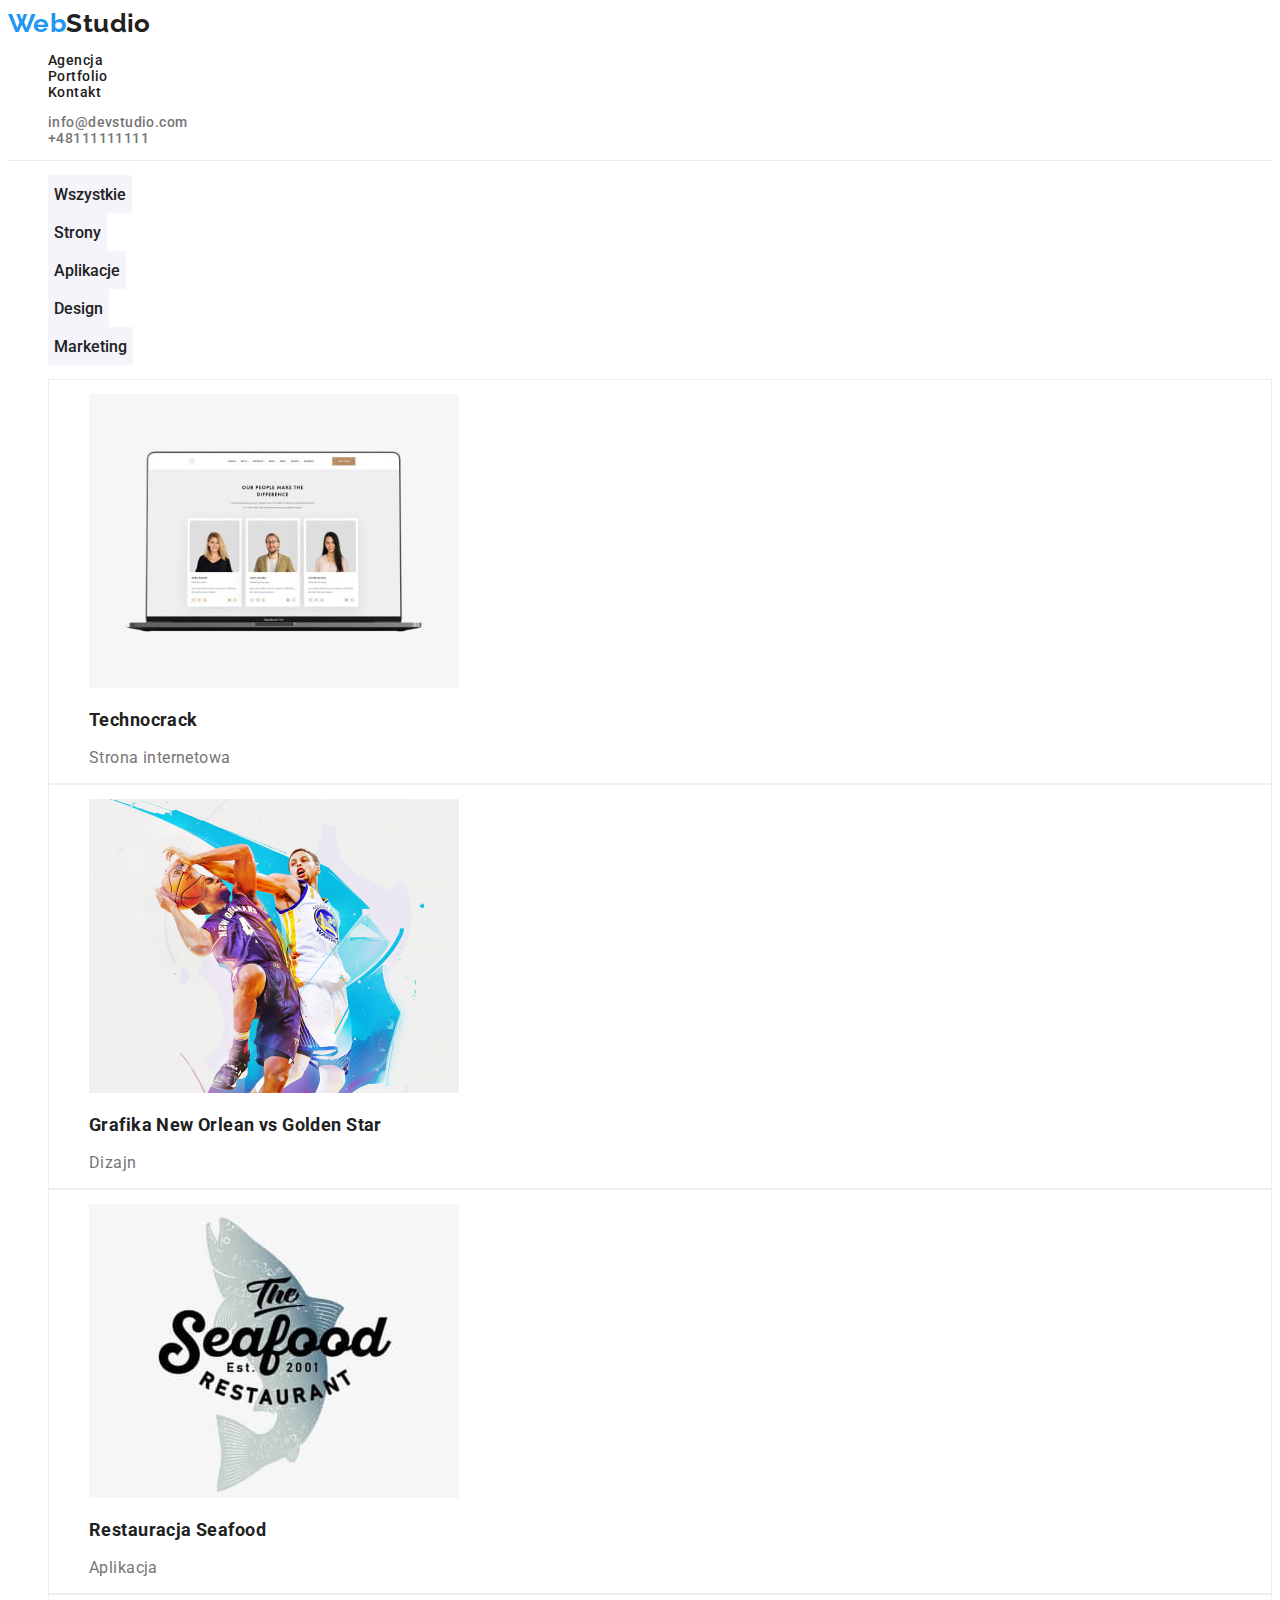
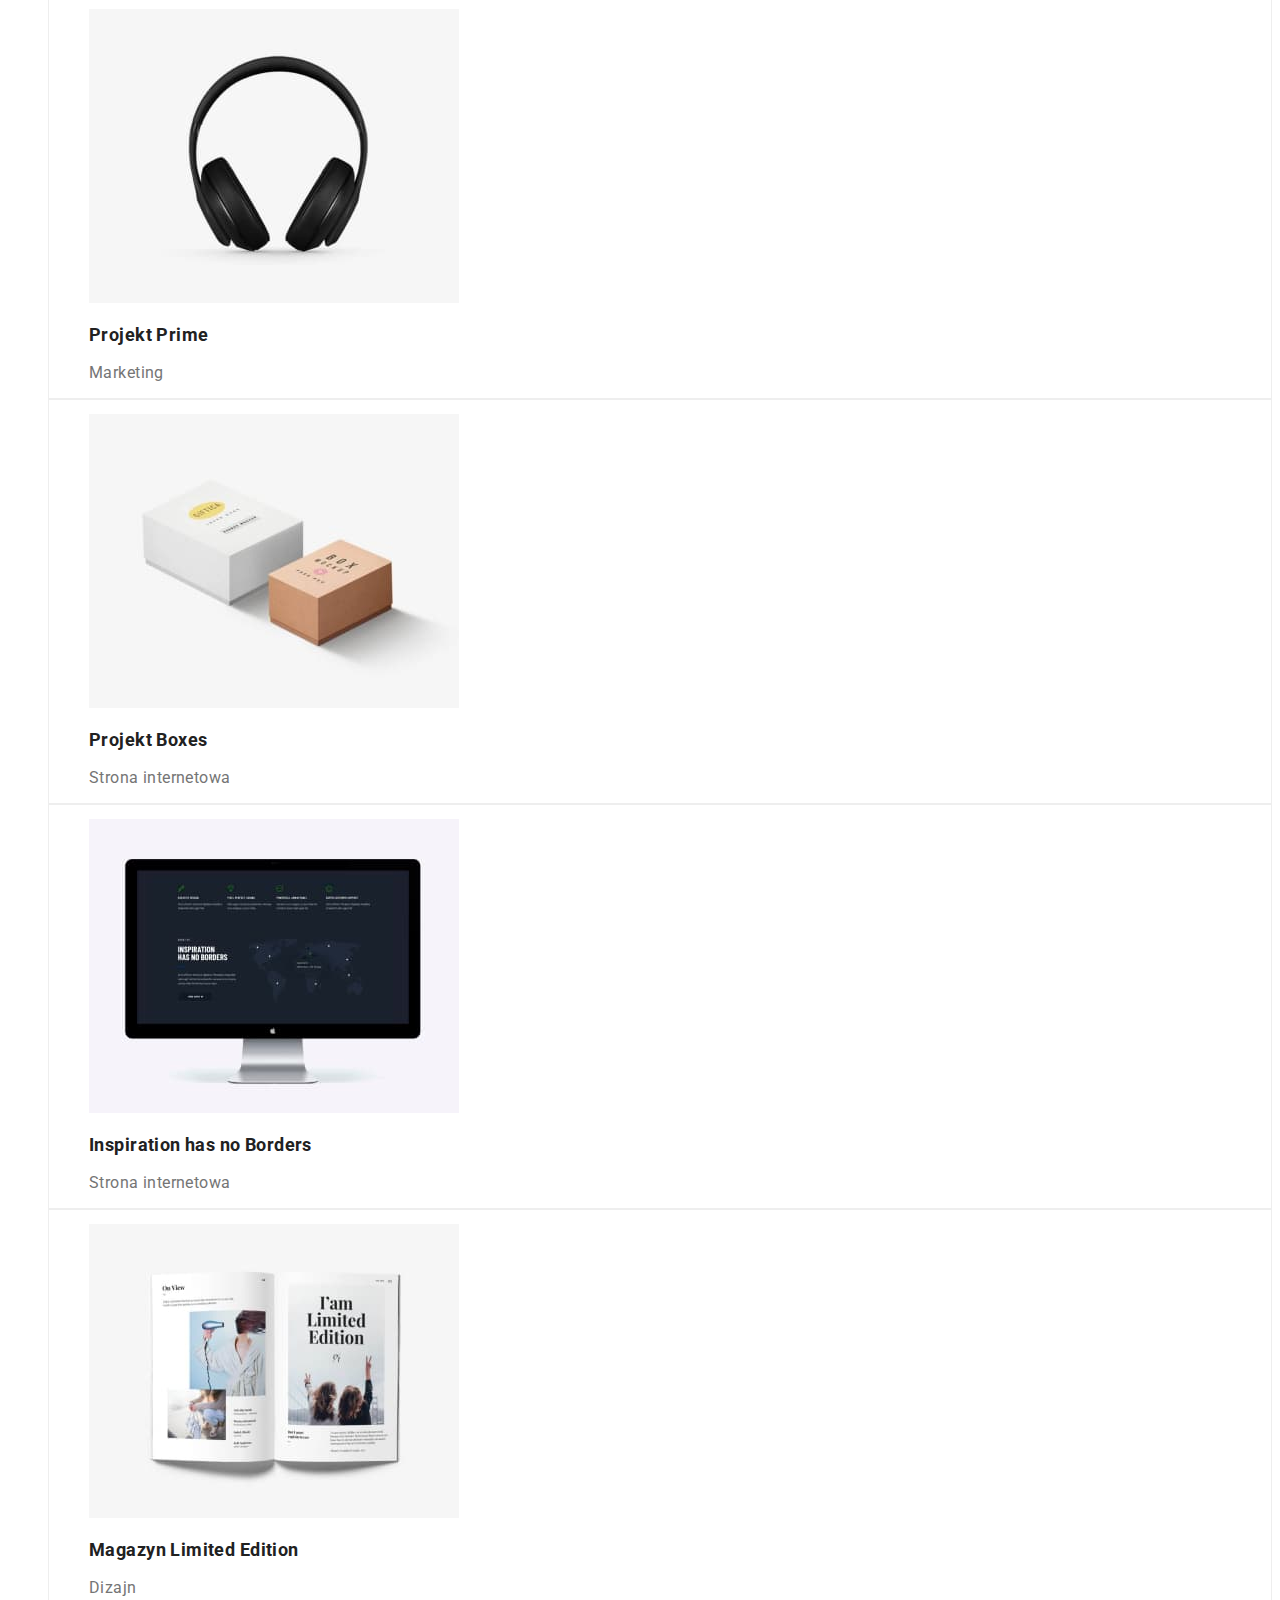
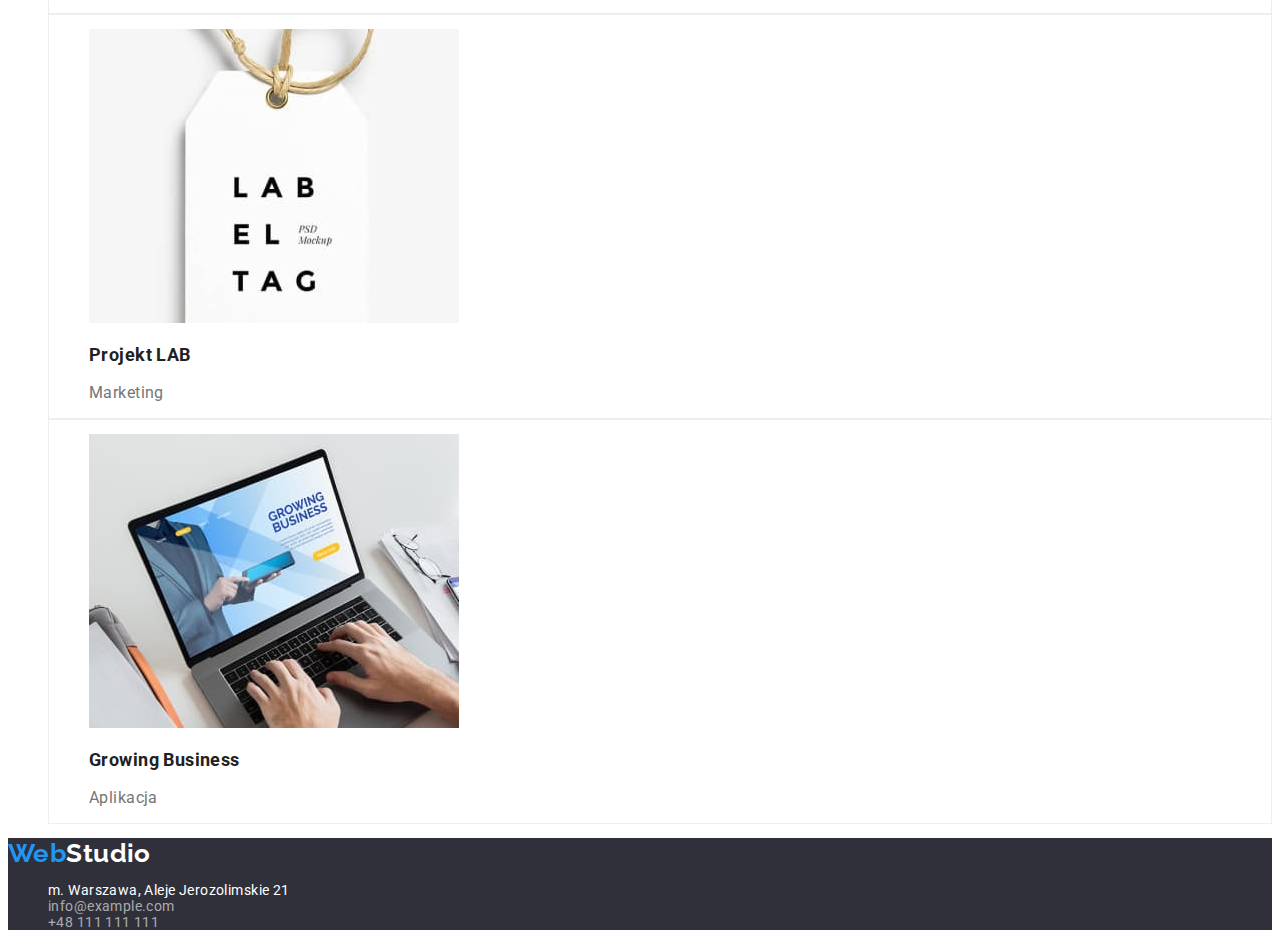
==== commit 7b93dc10: "final styles" ====
--- a/portfolio.html
+++ b/portfolio.html
@@ -15,7 +15,7 @@
   </head>
   <body>
     <header>
-      <section class="header">
+      <section class="header ">
         <nav class="header_nav">
           <a href="index.html" class="header_logo"
             ><span class="logo_first_part">Web</span>Studio</a
@@ -211,6 +211,7 @@
             <a
               class="footer_link footer-localisation"
               href="https://goo.gl/maps/kYdDBKaU15SzFSr7A"
+              target="_blank"
               >m. Warszawa, Aleje Jerozolimskie 21</a
             >
           </li>
--- a/css/styles.css
+++ b/css/styles.css
@@ -19,6 +19,9 @@
 }
 
 /*header styles*/
+.header {
+  border-bottom: 1px solid #ececec;
+}
 .header_logo {
   font-family: var(--logo-fonts);
   font-weight: 700;
@@ -149,6 +152,7 @@
 }
 .footer-localisation {
   color: var(--color-four);
+
 }
 
 .footer_link:hover {
@@ -156,6 +160,7 @@
   cursor: pointer;
 }
 /*portfolio.html*/
+
 .filters,
 .portfolio_list {
   list-style: none;
@@ -176,3 +181,17 @@
   background-color: var(--color-one);
   cursor: pointer;
 }
+.portfolio_item {
+  border: 1px solid #eeeeee;
+}
+.portfolio_tittle {
+  color: var(--color-two);
+  font-size: 18px;
+  font-weight: 700;
+  letter-spacing: 6%;
+}
+.portfolio_text {
+  font-size: 16px;
+  font-weight: 400;
+  color: var(--color-three);
+}
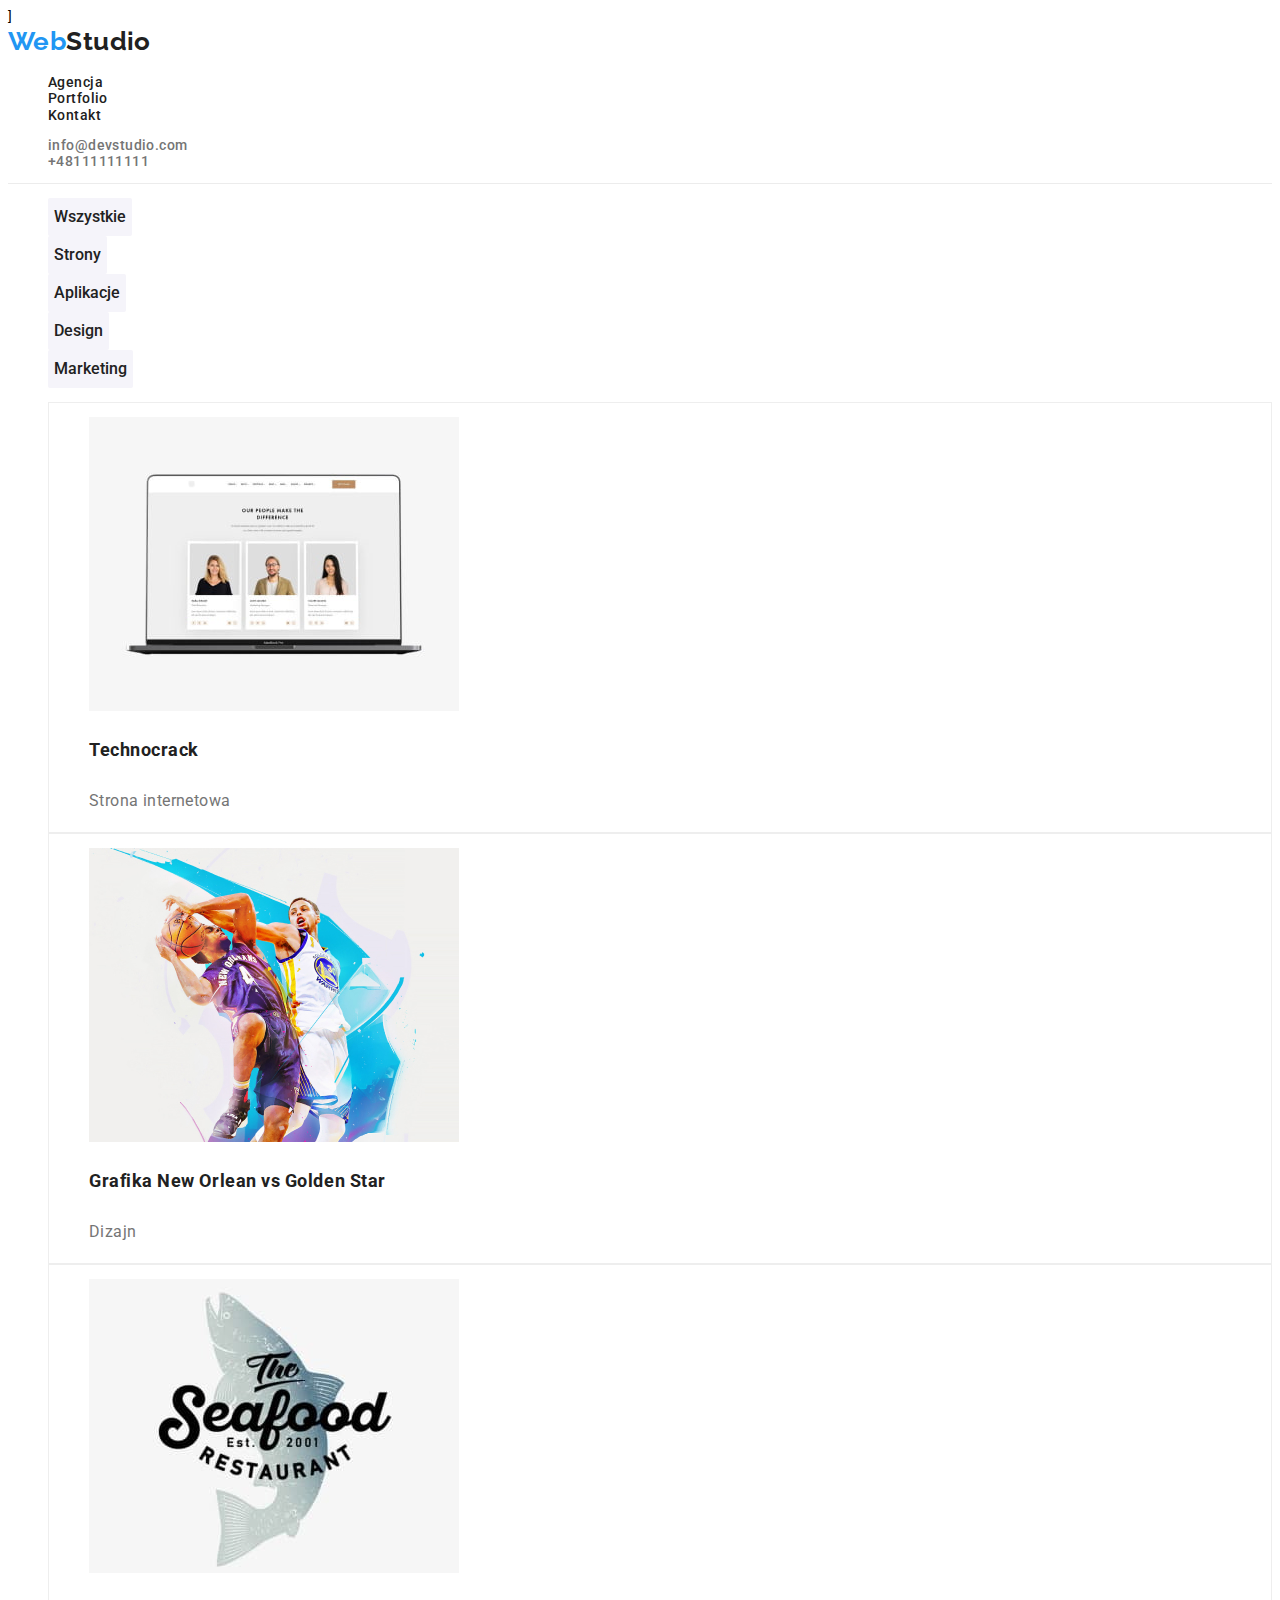
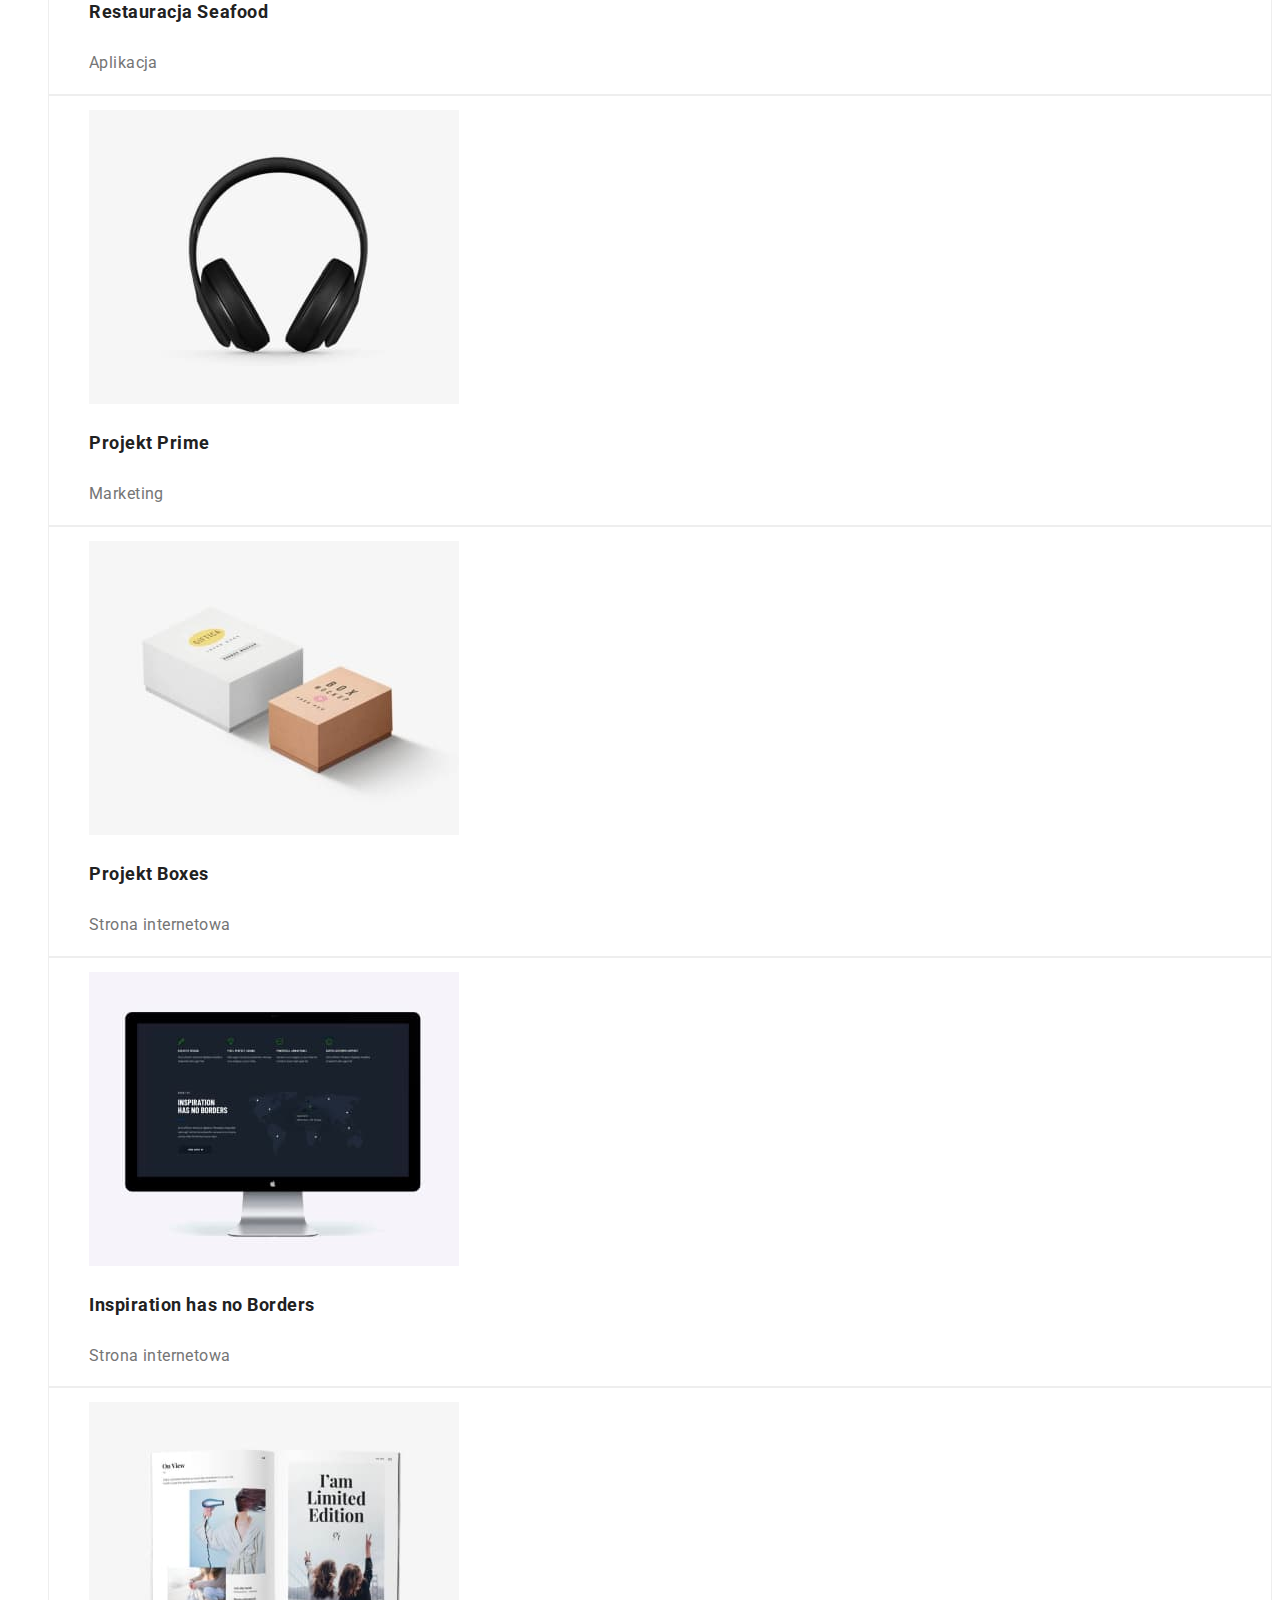
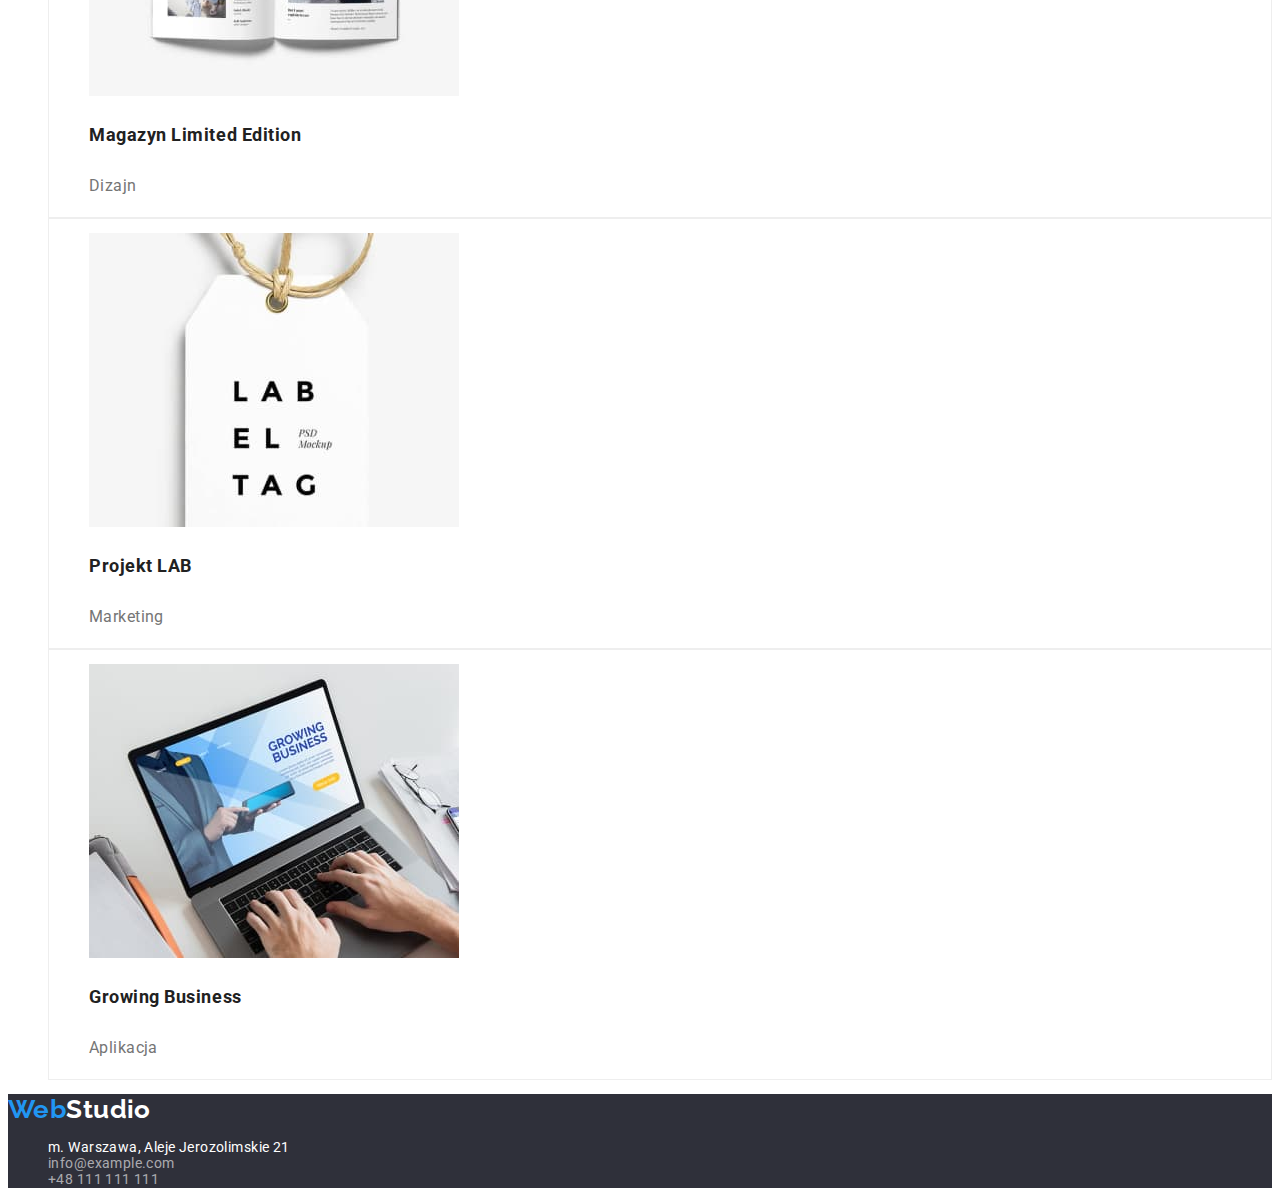
==== commit 9eb55ce1: "added indec.html classes" ====
--- a/portfolio.html
+++ b/portfolio.html
@@ -1,6 +1,6 @@
 <!DOCTYPE html>
 <html lang="en">
-  <head>
+  <head>]<link rel="stylesheet" href="https://cdnjs.cloudflare.com/ajax/libs/modern-normalize/1.1.0/modern-normalize.min.css" integrity="sha512-wpPYUAdjBVSE4KJnH1VR1HeZfpl1ub8YT/NKx4PuQ5NmX2tKuGu6U/JRp5y+Y8XG2tV+wKQpNHVUX03MfMFn9Q==" crossorigin="anonymous" referrerpolicy="no-referrer" />
     <link rel="preconnect" href="https://fonts.googleapis.com" />
     <link rel="preconnect" href="https://fonts.gstatic.com" crossorigin />
     <link
--- a/css/styles.css
+++ b/css/styles.css
@@ -27,6 +27,7 @@
   font-weight: 700;
   font-size: 26px;
   color: var(--color-two);
+  line-height: 1.38;
 }
 .logo_first_part {
   color: var(--color-one);
@@ -44,6 +45,7 @@
   color: var(--color-two);
   font-weight: 500;
   cursor: pointer;
+  line-height: 1.17;
 }
 
 .header_menu_link:hover,
@@ -59,7 +61,7 @@
 .headline {
   background-color: var(--color-six);
   color: var(--color-four);
-  letter-spacing: 6%;
+  letter-spacing: 0.06em;
   text-align: center;
 }
 .headline_tittle {
@@ -77,6 +79,7 @@
   height: 50px;
   border-radius: 4px;
   border: none;
+  line-height: 1.88;
 }
 .headline_button:hover {
   cursor: pointer;
@@ -88,16 +91,19 @@
 .describtion_head {
   color: var(--color-two);
   font-weight: 700;
+  line-height: 1.17;
 }
 .describtion_text {
   color: var(--color-three);
   font-weight: 400;
+  line-height: 1.71;
 }
 /*what we do*/
 .what-we-do_tittle {
   font-size: 36px;
   font-weight: 700;
   text-align: center;
+  line-height: 1.17;
 }
 .what-we-do_list {
   list-style: none;
@@ -110,6 +116,7 @@
   font-size: 36px;
   font-weight: 700;
   text-align: center;
+  line-height: 1.17;
 }
 .ourteam_list {
   list-style: none;
@@ -120,11 +127,13 @@
 .ourteam_subtittle {
   font-weight: 700;
   font-size: 16px;
+  line-height: 1.17;
 }
 .ourteam_text {
   font-weight: 500;
   font-size: 16px;
   color: var(--color-three);
+  line-height: 1.17;
 }
 /*footer*/
 .footer {
@@ -135,6 +144,7 @@
   font-weight: 700;
   font-size: 26px;
   color: var(--color-four);
+  line-height: 1.17;
 }
 
 .footer_list {
@@ -149,10 +159,10 @@
   color: rgba(255, 255, 255, 0.6);
   font-weight: 400;
   font-style: normal;
+  line-height: 1.17;
 }
 .footer-localisation {
   color: var(--color-four);
-
 }
 
 .footer_link:hover {
@@ -175,6 +185,7 @@
   font-weight: 500;
   height: 38px;
   font-family: var(--primary-fonts);
+  line-height: 1.625;
 }
 .filters_button:hover {
   color: var(--color-four);
@@ -188,10 +199,12 @@
   color: var(--color-two);
   font-size: 18px;
   font-weight: 700;
-  letter-spacing: 6%;
+  letter-spacing: 0.03em;
+  line-height: 2;
 }
 .portfolio_text {
   font-size: 16px;
   font-weight: 400;
   color: var(--color-three);
-}
+  line-height: 1.87;
+}
